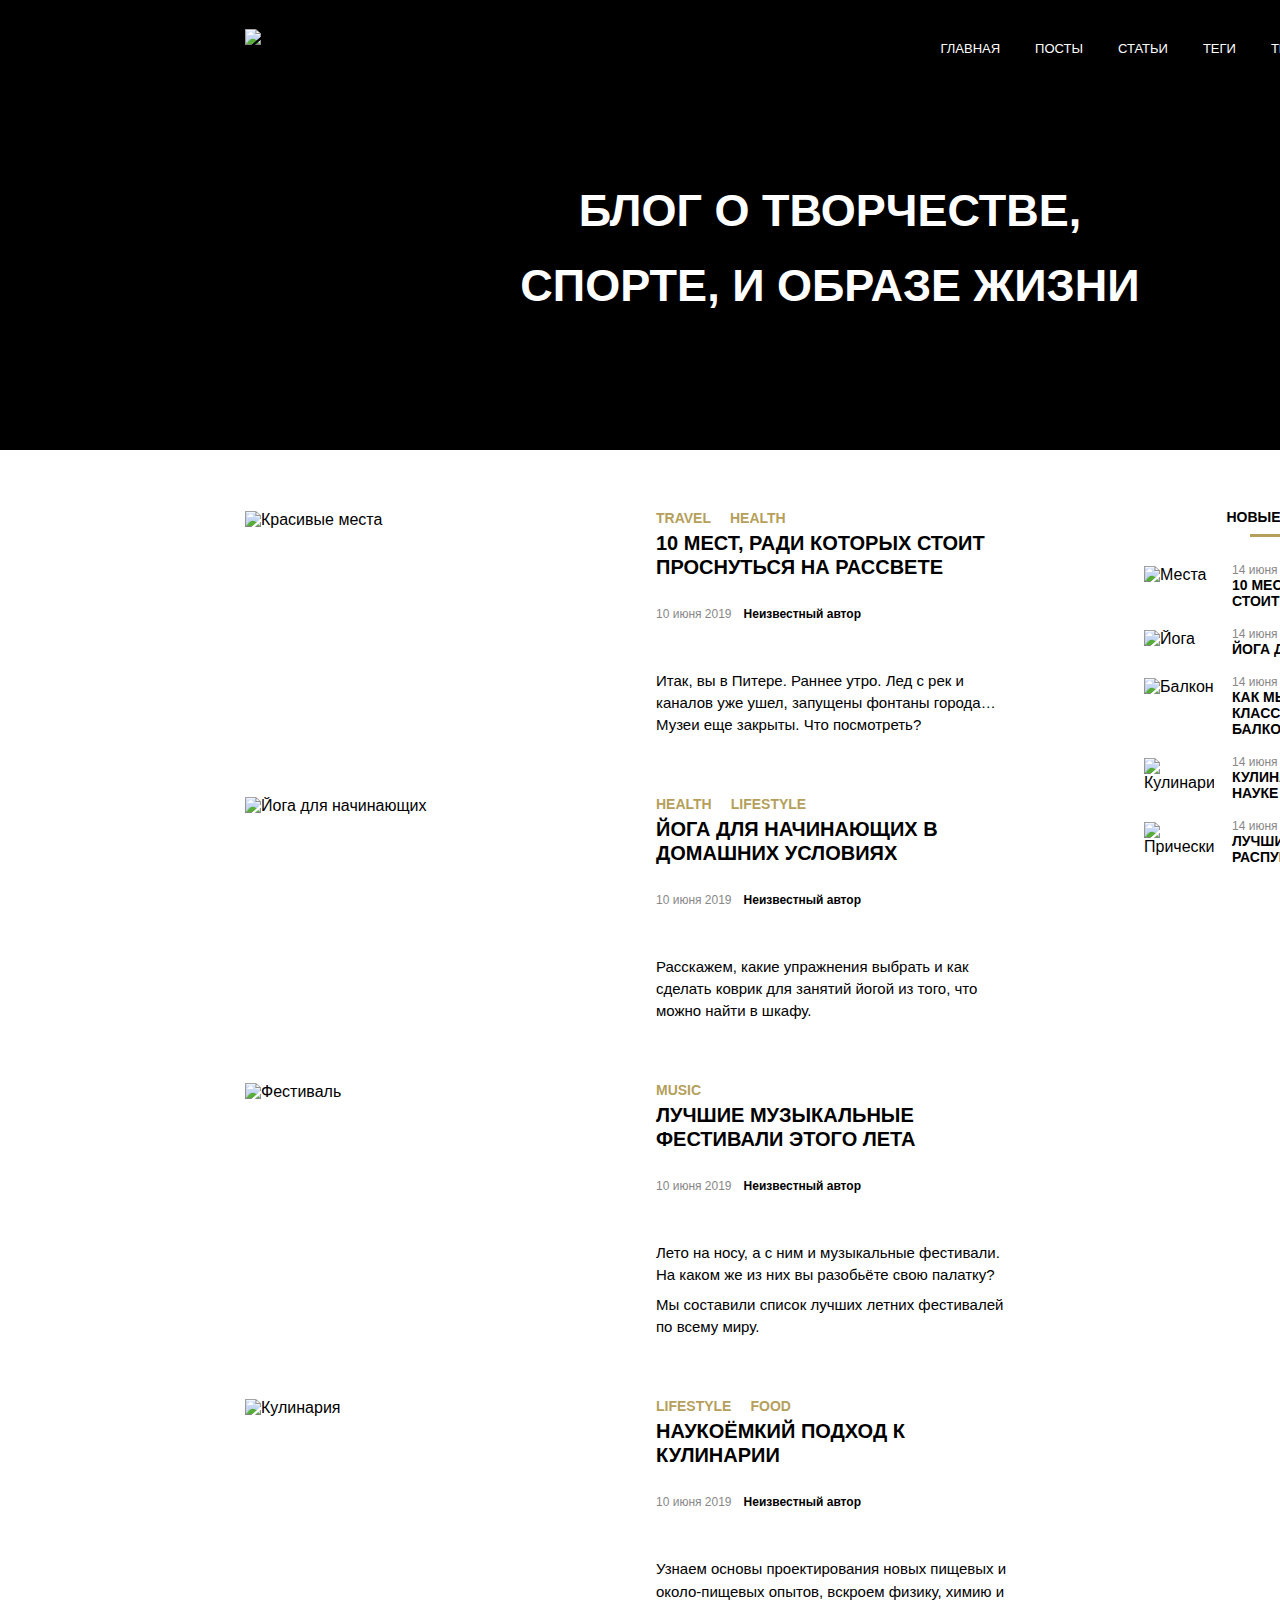
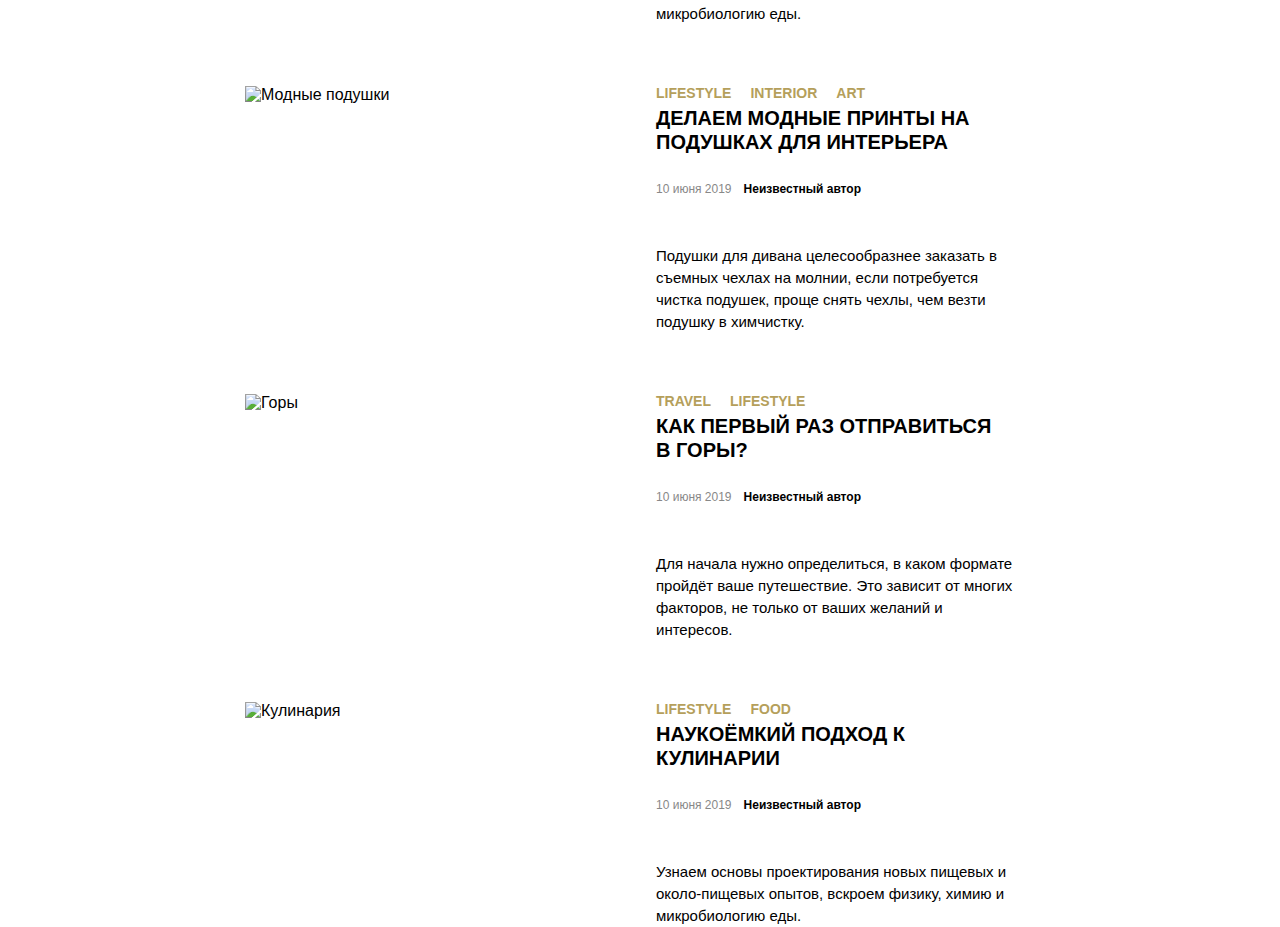
==== diploma.html @ 60d86f17 "sidebar done" ====
<!DOCTYPE html>
<html lang="ru">

<head>
  <meta charset="UTF-8">
  <meta name="viewport" content="width=device-width, initial-scale=1.0">
  <title>Diploma</title>
  <link rel="stylesheet" href="diploma.css">
</head>

<body>
  <header class="header">
    <div class="container">
      <!-- Заполнение заголовка -->
      <img src="https://netology-code.github.io/html-2-diploma/sources/images/noemi-logo.svg" class="header-logo"
        alt="Логотип">
      <nav class="menu">
        <ul class="menu-list">
          <li class="menu-list-item">
            <a class="menu-link" href="#home">Главная</a>
          </li>
          <li class="menu-list-item">
            <a class="menu-link" href="#0">Посты</a>
          </li>
          <li class="menu-list-item">
            <a class="menu-link" href="#0">Статьи</a>
          </li>
          <li class="menu-list-item">
            <a class="menu-link" href="#0">Теги</a>
          </li>
          <li class="menu-list-item">
            <a class="menu-link" href="#0">Темы</a>
          </li>
          <li class="menu-list-item">
            <a class="menu-link" href="#0">Контакты</a>
          </li>
        </ul>
      </nav>
    </div>
    <h1 class="header-title">
      Блог о творчестве, спорте, и образе жизни
    </h1>
  </header>
  <!-- конец верха начало средней части -->
  <div class="wrp">
    <!-- Заполнение основной раздела страницы -->
    <main class="page">

      <article class="section">
        <img src="https://netology-code.github.io/html-2-diploma/sources/images/last-post1.jpg" alt="Красивые места"
          class="section-image">
        <div class="section-content">
          <nav class="nav">
            <ul class="nav-list">
              <li class="nav-list-item">
                <a class="nav-link" href="#0">Travel</a>
              </li>
              <li class="nav-list-item">
                <a class="nav-link" href="#0">health</a>
              </li>
            </ul>
          </nav>
          <!-- с тегом header идел затемнение - используем div -->
          <div class="article-header">
            <a class="article-title" href="#0">10 мест, ради которых стоит проснуться на рассвете</a>
          </div>
          <div class="date-author">
            <div class="article-date">10 июня 2019</div>
            <div class="article-author">Неизвестный автор</div>
          </div>
          <div class="article-text">
            <p class="article-paragraph">
              Итак, вы в Питере. Раннее утро.
              Лед с рек и каналов уже ушел,
              запущены фонтаны города… Музеи еще закрыты.
              Что посмотреть?
            </p>
          </div>
        </div>
      </article>

      <article class="section">
        <img src="https://netology-code.github.io/html-2-diploma/sources/images/last-post2.jpg"
          alt="Йога для начинающих" class="section-image">
        <div class="section-content">
          <nav class="nav">
            <ul class="nav-list">
              <li class="nav-list-item">
                <a class="nav-link" href="#0">health</a>
              </li>
              <li class="nav-list-item">
                <a class="nav-link" href="#0">Lifestyle</a>
              </li>
            </ul>
          </nav>
          <div class="article-header">
            <a class="article-title" href="#0">ЙОга для начинающих в
              домашних условиях</a>
          </div>
          <div class="date-author">
            <div class="article-date">10 июня 2019</div>
            <div class="article-author">Неизвестный автор</div>
          </div>
          <div class="article-text">
            <p class="article-paragraph">
              Расскажем, какие упражнения выбрать
              и как сделать коврик для занятий
              йогой из того, что можно найти в шкафу.
            </p>
          </div>
        </div>
      </article>

      <article class="section">
        <img src="https://netology-code.github.io/html-2-diploma/sources/images/last-post3.jpg" alt="Фестиваль"
          class="section-image">
        <div class="section-content">
          <nav class="nav">
            <ul class="nav-list">
              <li class="nav-list-item">
                <a class="nav-link" href="#0">music</a>
              </li>
            </ul>
          </nav>
          <div class="article-header">
            <a class="article-title" href="#0">Лучшие музыкальные
              фестивали этого лета</a>
          </div>
          <div class="date-author">
            <div class="article-date">10 июня 2019</div>
            <div class="article-author">Неизвестный автор</div>
          </div>
          <div class="article-text">
            <p class="article-paragraph">
              Лето на носу, а с ним и музыкальные фестивали.
              На каком же из них вы разобьёте
              свою палатку?
            </p>
            <p class="article-paragraph">
              Мы составили список лучших
              летних фестивалей по всему миру.
            </p>
          </div>
        </div>
      </article>

      <article class="section">
        <img src="https://netology-code.github.io/html-2-diploma/sources/images/last-post4.jpg" alt="Кулинария"
          class="section-image">
        <div class="section-content">
          <nav class="nav">
            <ul class="nav-list">
              <li class="nav-list-item">
                <a class="nav-link" href="#0">lifestyle</a>
              </li>
              <li class="nav-list-item">
                <a class="nav-link" href="#0">food</a>
              </li>
            </ul>
          </nav>
          <div class="article-header">
            <a class="article-title" href="#0">Наукоёмкий подход к
              кулинарии</a>
          </div>
          <div class="date-author">
            <div class="article-date">10 июня 2019</div>
            <div class="article-author">Неизвестный автор</div>
          </div>
          <div class="article-text">
            <p class="article-paragraph">
              Узнаем основы проектирования новых пищевых и
              около-пищевых опытов, вскроем
              физику, химию и микробиологию еды.
            </p>
          </div>
        </div>
      </article>

      <article class="section">
        <img src="https://netology-code.github.io/html-2-diploma/sources/images/last-post5.jpg" alt="Модные подушки"
          class="section-image">
        <div class="section-content">
          <nav class="nav">
            <ul class="nav-list">
              <li class="nav-list-item">
                <a class="nav-link" href="#0">lifestyle</a>
              </li>
              <li class="nav-list-item">
                <a class="nav-link" href="#0">interior</a>
              </li>
              <li class="nav-list-item">
                <a class="nav-link" href="#0">art</a>
              </li>
            </ul>
          </nav>
          <div class="article-header">
            <a class="article-title" href="#0">делаем модные принты на
              подушках для интерьера</a>
          </div>
          <div class="date-author">
            <div class="article-date">10 июня 2019</div>
            <div class="article-author">Неизвестный автор</div>
          </div>
          <div class="article-text">
            <p class="article-paragraph">
              Подушки для дивана целесообразнее заказать в
              съемных чехлах на молнии, если потребуется чистка подушек, проще снять чехлы, чем везти
              подушку в химчистку.
            </p>
          </div>
        </div>
      </article>

      <article class="section">
        <img src="https://netology-code.github.io/html-2-diploma/sources/images/last-post6.jpg" alt="Горы"
          class="section-image">
        <div class="section-content">
          <nav class="nav">
            <ul class="nav-list">
              <li class="nav-list-item">
                <a class="nav-link" href="#0">Travel</a>
              </li>
              <li class="nav-list-item">
                <a class="nav-link" href="#0">lifestyle</a>
              </li>
            </ul>
          </nav>
          <div class="article-header">
            <a class="article-title" href="#0">
              Как первый раз отправиться
              в горы?
            </a>
          </div>
          <div class="date-author">
            <div class="article-date">10 июня 2019</div>
            <div class="article-author">Неизвестный автор</div>
          </div>
          <div class="article-text">
            <p class="article-paragraph">
              Для начала нужно определиться, в каком формате
              пройдёт ваше путешествие. Это зависит от многих
              факторов, не только от ваших желаний и интересов.
            </p>
          </div>
        </div>
      </article>

      <article class="section">
        <img src="https://netology-code.github.io/html-2-diploma/sources/images/last-post4.jpg" alt="Кулинария"
          class="section-image">
        <div class="section-content">
          <nav class="nav">
            <ul class="nav-list">
              <li class="nav-list-item">
                <a class="nav-link" href="#0">lifestyle</a>
              </li>
              <li class="nav-list-item">
                <a class="nav-link" href="#0">food</a>
              </li>
            </ul>
          </nav>
          <div class="article-header">
            <a class="article-title" href="#0">Наукоёмкий подход к
              кулинарии</a>
          </div>
          <div class="date-author">
            <div class="article-date">10 июня 2019</div>
            <div class="article-author">Неизвестный автор</div>
          </div>
          <div class="article-text">
            <p class="article-paragraph">
              Узнаем основы проектирования новых пищевых и
              около-пищевых опытов, вскроем
              физику, химию и микробиологию еды.
            </p>
          </div>
        </div>
      </article>


    </main>
    <!-- Конец основного блока, начало боковой панели  -->

    <aside class="aside">
      <!-- Новые посты -->
      <div class="new-post-headline">
        новые посты
      </div>
      <!-- Секция новых постов -->

      <section class="sidebar-news">
        <img src="https://netology-code.github.io/html-2-diploma/sources/images/2.jpg" alt="Места"
          class="sidebar-image">
        <div class="sidebar-content">
          <div class="sidebar-date">14 июня 2019</div>
          <a class="news-title" href="#0">10 мест, ради которых
            стоит проснуться</a>
        </div>
      </section>

      <section class="sidebar-news">
        <img src="https://netology-code.github.io/html-2-diploma/sources/images/151.jpg" alt="Йога"
          class="sidebar-image">
        <div class="sidebar-content">
          <div class="sidebar-date">14 июня 2019</div>
          <a class="news-title" href="#0">Йога для домашних
          </a>
        </div>
      </section>

      <section class="sidebar-news">
        <img src="https://netology-code.github.io/html-2-diploma/sources/images/45.jpg" alt="Балкон"
          class="sidebar-image">
        <div class="sidebar-content">
          <div class="sidebar-date">14 июня 2019</div>
          <a class="news-title" href="#0">как мы превратили
            классное место в балкон
          </a>
        </div>
      </section>

      <section class="sidebar-news">
        <img src="https://netology-code.github.io/html-2-diploma/sources/images/501.jpg" alt="Кулинария"
          class="sidebar-image">
        <div class="sidebar-content">
          <div class="sidebar-date">14 июня 2019</div>
          <a class="news-title" href="#0">Кулинарный подход
            к науке
          </a>
        </div>
      </section>

      <section class="sidebar-news">
        <img src="https://netology-code.github.io/html-2-diploma/sources/images/7.jpg" alt="Прически"
          class="sidebar-image">
        <div class="sidebar-content">
          <div class="sidebar-date">14 июня 2019</div>
          <a class="news-title" href="#0">лучшие прически для
            распущенных волос            
          </a>
        </div>
      </section>





    </aside>


  </div>
</body>

</html>
---- diploma.css ----
@font-face {
  font-family: OpenSans;
  src: url(https://netology-code.github.io/html-2-diploma/sources/fonts/OpenSans-Regular.woff);
  font-weight: 400;
  font-style: normal;
}

@font-face {
  font-family: OpenSans;
  src: url(https://netology-code.github.io/html-2-diploma/sources/fonts/OpenSans-Bold.woff);
  font-weight: 700;
  font-style: normal;
}

h1,
p,
ul,
body {
  margin: 0;
}

ul {
  list-style: none;
}

a {
  text-decoration: none;
  color: inherit;
}

body {
  width: 1660px;
}

.header {
  font-family: OpenSans, Arial, sans-serif;
  font-style: normal;
  background-image: url(https://netology-code.github.io/html-2-diploma/sources/images/banner-bg.jpg);
  min-height: 450px;
  min-width: 1660px;
  background-repeat: no-repeat;
  background-size: cover;
  background-color: #000000;
  position: relative;
  z-index: 0;

}

header:after {
  content: "";
  position: absolute;
  background-color: #000000;
  top: 0;
  bottom: 0;
  right: 0;
  left: 0;
  opacity: 0.60;
  z-index: -1;

}

.container {
  width: 1200px;
  min-height: 70px;
  box-sizing: border-box;
  margin: 0 auto;
  padding-left: 15px;
  padding-right: 15px;
  display: flex;
  justify-content: space-between;
}

.header-logo {
  width: 180px;
  display: block;
  margin-top: 29px;
}

.menu {
  padding-top: 41px;
  text-transform: uppercase;
  font-weight: 400;
  font-size: 13px;
  color: #ffffff;
}

.menu-list {
  display: flex;
}

.menu-list-item:nth-child(n+2) {
  margin-left: 35px;
}

.menu-list-item:hover {
  text-decoration: underline;
}

.header-title {
  width: 690px;
  text-align: center;
  text-transform: uppercase;
  font-weight: 700;
  font-size: 45px;
  line-height: 1.6667;
  color: #ffffff;
  display: block;
  padding-top: 103px;
  margin: 0 auto;
}

.wrp {
  width: 1200px;
  box-sizing: border-box;
  margin: 0 auto;
  padding-left: 15px;
  padding-right: 15px;
  display: flex;
  font-family: OpenSans, Arial, sans-serif;
  font-style: normal;
}

.page {
  width: 777px;
}

.section {
  padding-top: 60px;
  display: flex;
  justify-content: space-between;
  box-sizing: border-box;
}

.section-image {
  width: 381px;
  padding-top: 1px;

}

.section-content {
  margin-left: 30px;
  width: 366px;

}

.nav {
  font-weight: 700;
  font-size: 14px;
  text-transform: uppercase;
  color: #b59f5b;
}

.nav-list {
  display: flex;
  align-items: flex-start;
  flex-wrap: wrap;
  padding-left: 0px;
}

.nav-list-item:nth-child(n+2) {
  margin-left: 19px;
}

.nav-list-item:hover {
  text-decoration: underline
}

.article-header {
  min-height: 76px;
  margin-top: 5px;
  padding-right: 20px;
}

.article-title {
  font-weight: 700;
  font-size: 20px;
  text-transform: uppercase;
  line-height: 1.2;
}

.article-title:hover {
  color: #b59f5b;
}

.date-author {
  display: flex;
  align-items: flex-start;
  min-height: 55px;
}

.article-date {
  font-weight: 400;
  font-size: 12px;
  color: #888888;
}

.article-author {
  font-weight: 700;
  font-size: 12px;
  margin-left: 12px;
}

.article-text {
  font-weight: 400;
  font-size: 15px;
  line-height: 1.47;
}

.article-paragraph {
  margin-top: 8px;
}

.aside {
  margin-left: 122px;
  width: 270px;
}

.new-post-headline {
  padding-top: 59px;
  font-weight: 700;
  font-size: 14px;
  text-transform: uppercase;
  /* из-за того что надпись не по центру */
  width: 276px;
  /* из-за того что надпись не по центру */
  text-align: center;
}

.new-post-headline:after {
  content: "";
  display: block;
  width: 66px;
  height: 3px;
  background: #b59f5b;
  margin-top: 9px;
  margin-left: 106px;
  margin-bottom: 8px;
}

.sidebar-news {
  width: 270px;
  padding-top: 18px;
  display: flex;
  justify-content: space-between;
  align-items: flex-start;
}

.sidebar-image {
  width: 70px;
  padding-top: 3px;
}

.sidebar-content{
  width: 182px; 
  display: flex;
  flex-direction: column;
  justify-content:space-between;
}

.sidebar-date {
  font-weight: 400;
  font-size: 12px;
  color: #888888;

}

.news-title {
  font-weight: 700;
  font-size: 14px;
  text-transform: uppercase;
  
}

.news-title:hover {
  color: #b59f5b;
}
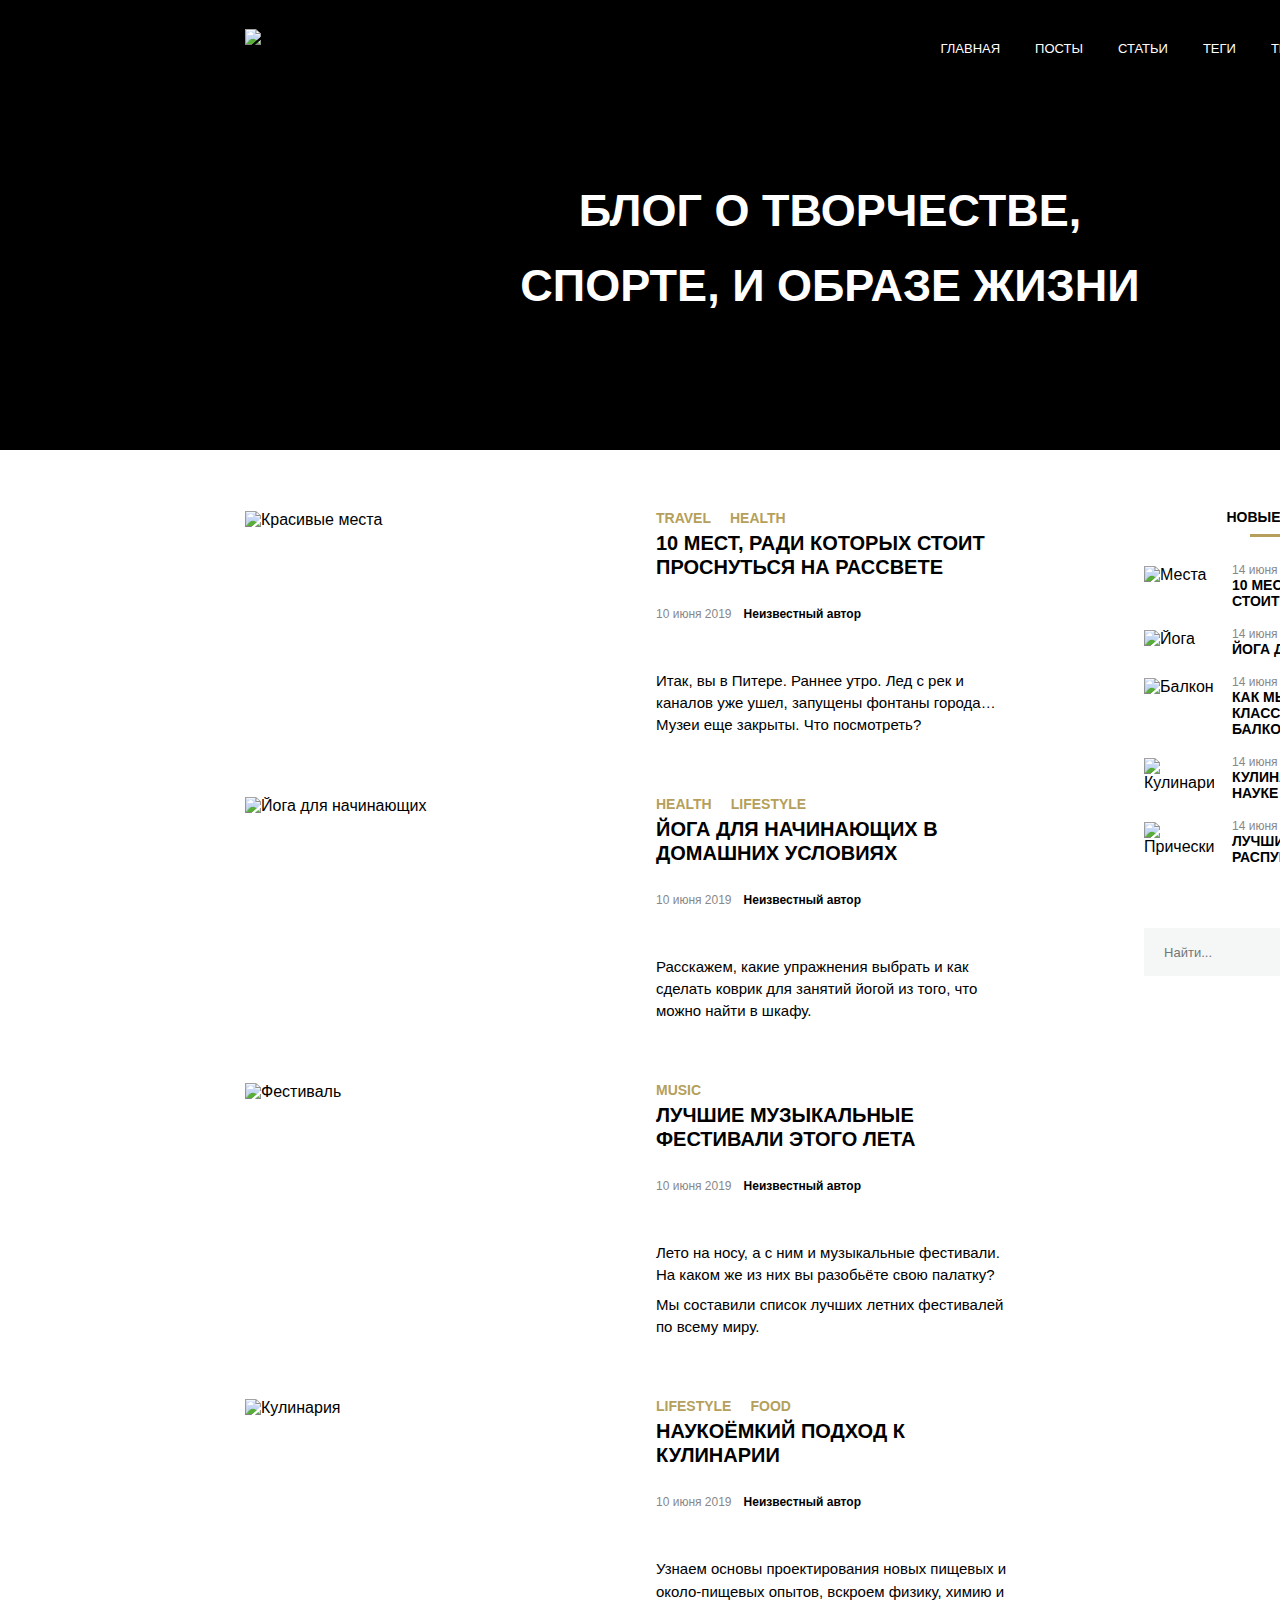
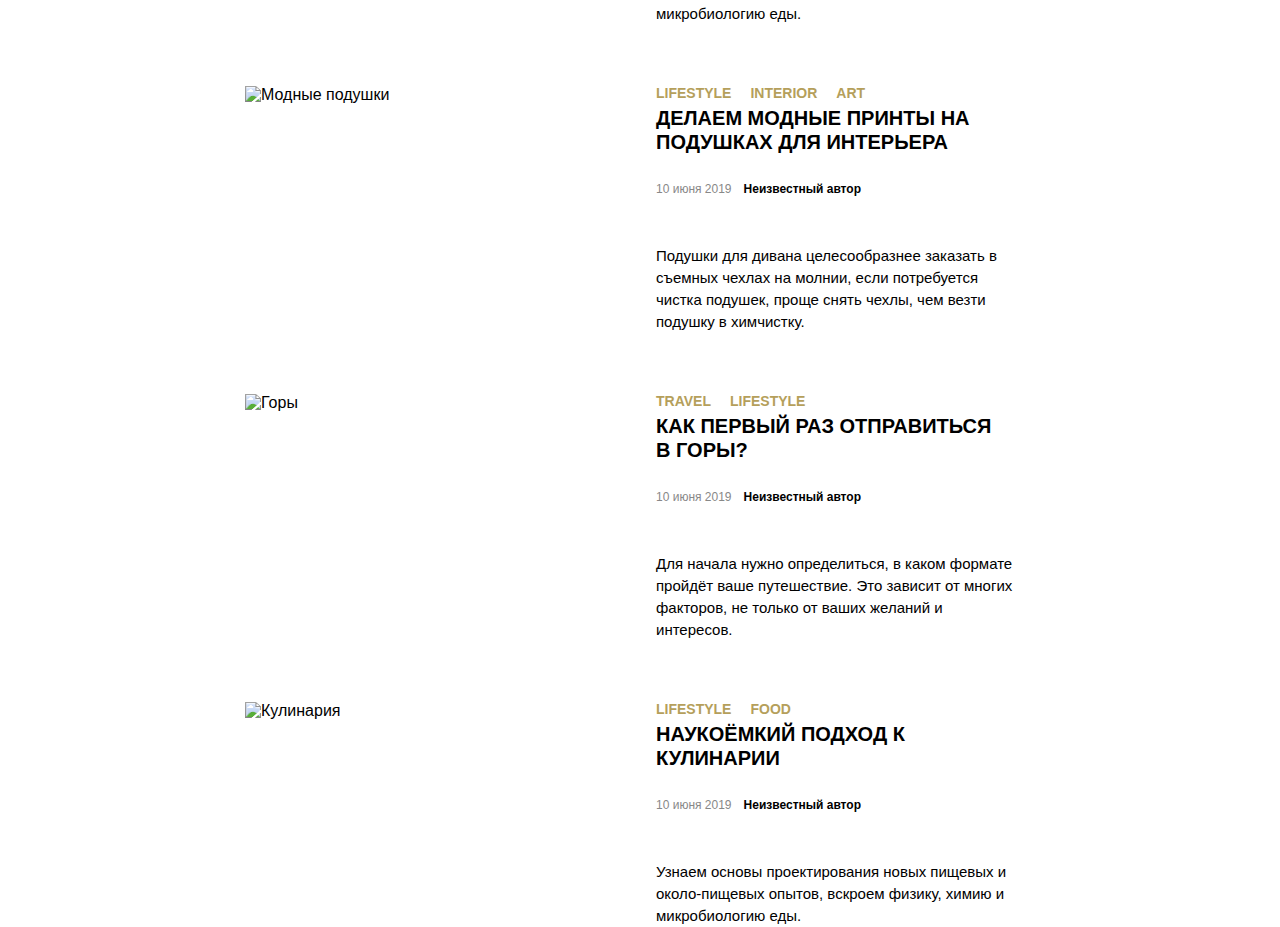
==== commit 378bed9e: "seach" ====
--- a/diploma.html
+++ b/diploma.html
@@ -336,13 +336,19 @@
         <div class="sidebar-content">
           <div class="sidebar-date">14 июня 2019</div>
           <a class="news-title" href="#0">лучшие прически для
-            распущенных волос            
+            распущенных волос
           </a>
         </div>
       </section>
-
-
-
+      <!-- форма поиска -->
+
+      <form action="https://ya.ru/" class="search">
+        <input type="search" required class="sidebar-search" placeholder="     Найти..." name="search3__input">
+        <button type="submit" class="search-button"></button>
+        <div class="visually-hidden">Поиск данных на сайте</div>
+      </form>
+      <!-- форма подписки -->
+      
 
 
     </aside>
--- a/diploma.css
+++ b/diploma.css
@@ -250,27 +250,76 @@
   padding-top: 3px;
 }
 
-.sidebar-content{
-  width: 182px; 
+.sidebar-content {
+  width: 182px;
   display: flex;
   flex-direction: column;
-  justify-content:space-between;
+  justify-content: space-between;
 }
 
 .sidebar-date {
   font-weight: 400;
   font-size: 12px;
   color: #888888;
-
 }
 
 .news-title {
   font-weight: 700;
   font-size: 14px;
   text-transform: uppercase;
-  
 }
 
 .news-title:hover {
   color: #b59f5b;
-}+}
+
+.search {
+  margin-top: 63px;
+  height: 48px;
+  width: 270px;
+  display: flex;
+
+}
+
+.sidebar-search {
+ box-sizing: border-box;
+  width: 100%;
+  height: 48px;
+  font-weight: 400;
+  font-size: 13px;
+  border: none;
+  background-color: #f4f7f6;
+  outline: 0;
+}
+
+.sidebar-search:focus {
+  border: 1px solid #b59f5b;
+}
+
+.search-button {
+  box-sizing: border-box;
+  width: 56px;
+  height: 48px;
+  border: none;
+  background-color: #b59f5b;
+  background-image: url(https://netology-code.github.io/html-2-diploma/sources/images/search.svg);
+  cursor: pointer;
+  background-position: center center;
+  background-repeat: no-repeat;
+  background-size: 18px 18px;
+}
+
+.search-button:hover {
+  background-color:black;
+}
+
+.visually-hidden {
+  position: absolute;
+  width: 1px;
+  height: 1px;
+  margin: -1px;
+  padding: 0;
+  border: 0;
+  clip: rect(0 0 0 0);
+  overflow: hidden;
+} 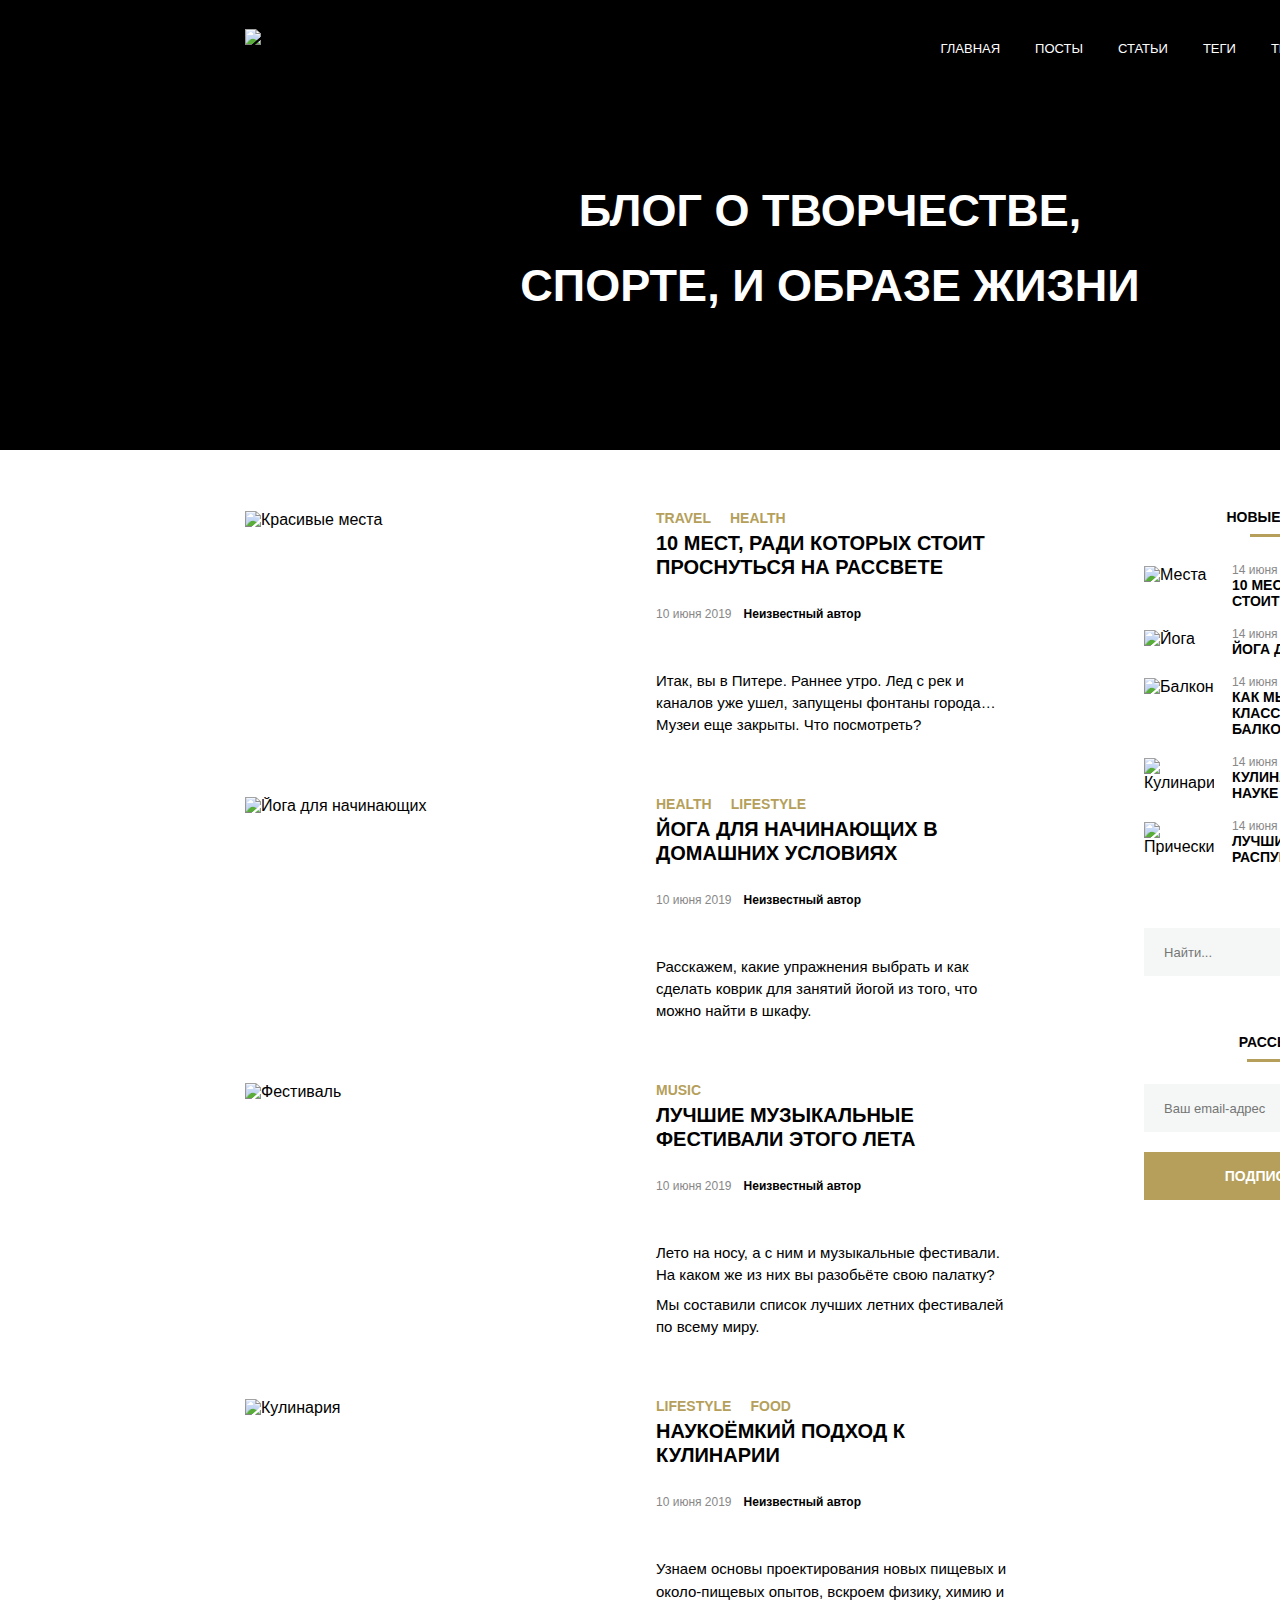
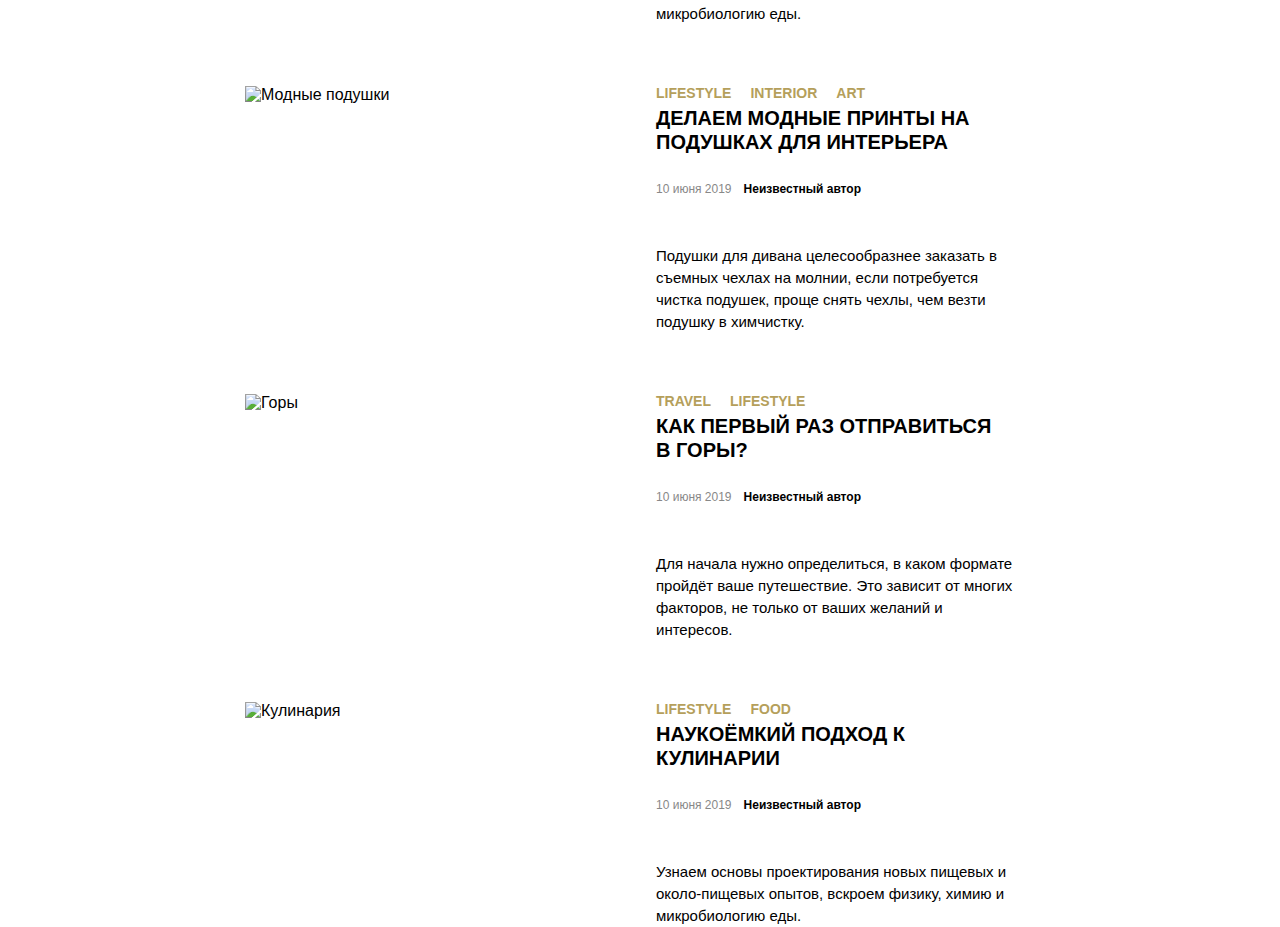
==== commit f789453b: "subscribe" ====
--- a/diploma.html
+++ b/diploma.html
@@ -342,13 +342,20 @@
       </section>
       <!-- форма поиска -->
 
-      <form action="https://ya.ru/" class="search">
-        <input type="search" required class="sidebar-search" placeholder="     Найти..." name="search3__input">
+      <form action="https://ya.ru/search/" class="search">
+        <input type="search" required class="sidebar-search" placeholder="     Найти..." name="text">
         <button type="submit" class="search-button"></button>
         <div class="visually-hidden">Поиск данных на сайте</div>
       </form>
+
       <!-- форма подписки -->
-      
+      <h3 class="mailing-headline"> рассылка </h3>
+
+      <form action="https://mail.ru/" class="mail-subscribe-form">
+        <input type="email" required class="subscribe-email" placeholder="     Ваш email-адрес" name="mail">
+        <button type="submit" class="subscribe-button">подписаться</button>
+        <div class="visually-hidden">подписка на новости</div>
+      </form>
 
 
     </aside>
--- a/diploma.css
+++ b/diploma.css
@@ -282,7 +282,7 @@
 }
 
 .sidebar-search {
- box-sizing: border-box;
+  box-sizing: border-box;
   width: 100%;
   height: 48px;
   font-weight: 400;
@@ -310,7 +310,7 @@
 }
 
 .search-button:hover {
-  background-color:black;
+  background-color: black;
 }
 
 .visually-hidden {
@@ -322,4 +322,63 @@
   border: 0;
   clip: rect(0 0 0 0);
   overflow: hidden;
-} +}
+
+.mailing-headline {
+  padding-top: 44px;
+  font-weight: 700;
+  font-size: 14px;
+  text-transform: uppercase;
+  text-align: center;
+}
+
+.mailing-headline:after {
+  content: "";
+  display: block;
+  width: 65px;
+  height: 3px;
+  background: #b59f5b;
+  margin-top: 9px;
+  margin-left: 103px;
+  margin-bottom: 8px;
+}
+
+.mail-subscribe-form {
+  margin-top: 22px;
+  height: 100px;
+  width: 270px;
+}
+
+.subscribe-email {
+  box-sizing: border-box;
+  width: 100%;
+  height: 48px;
+  font-weight: 400;
+  font-size: 13px;
+  border: none;
+  background-color: #f4f7f6;
+  outline: 0;
+}
+
+.subscribe-email:focus {
+  border: 1px solid #b59f5b;
+}
+
+.subscribe-button {
+  box-sizing: border-box;
+  margin-top: 20px;
+  width: 100%;
+  height: 48px;
+  font-weight: 700;
+  font-size: 14px;
+  color: #ffffff;
+  border: none;
+  background-color: #b59f5b;
+  outline: 0;
+  text-transform: uppercase;
+  text-align: center;
+}
+
+.subscribe-button:hover {
+  background-color: black;
+}
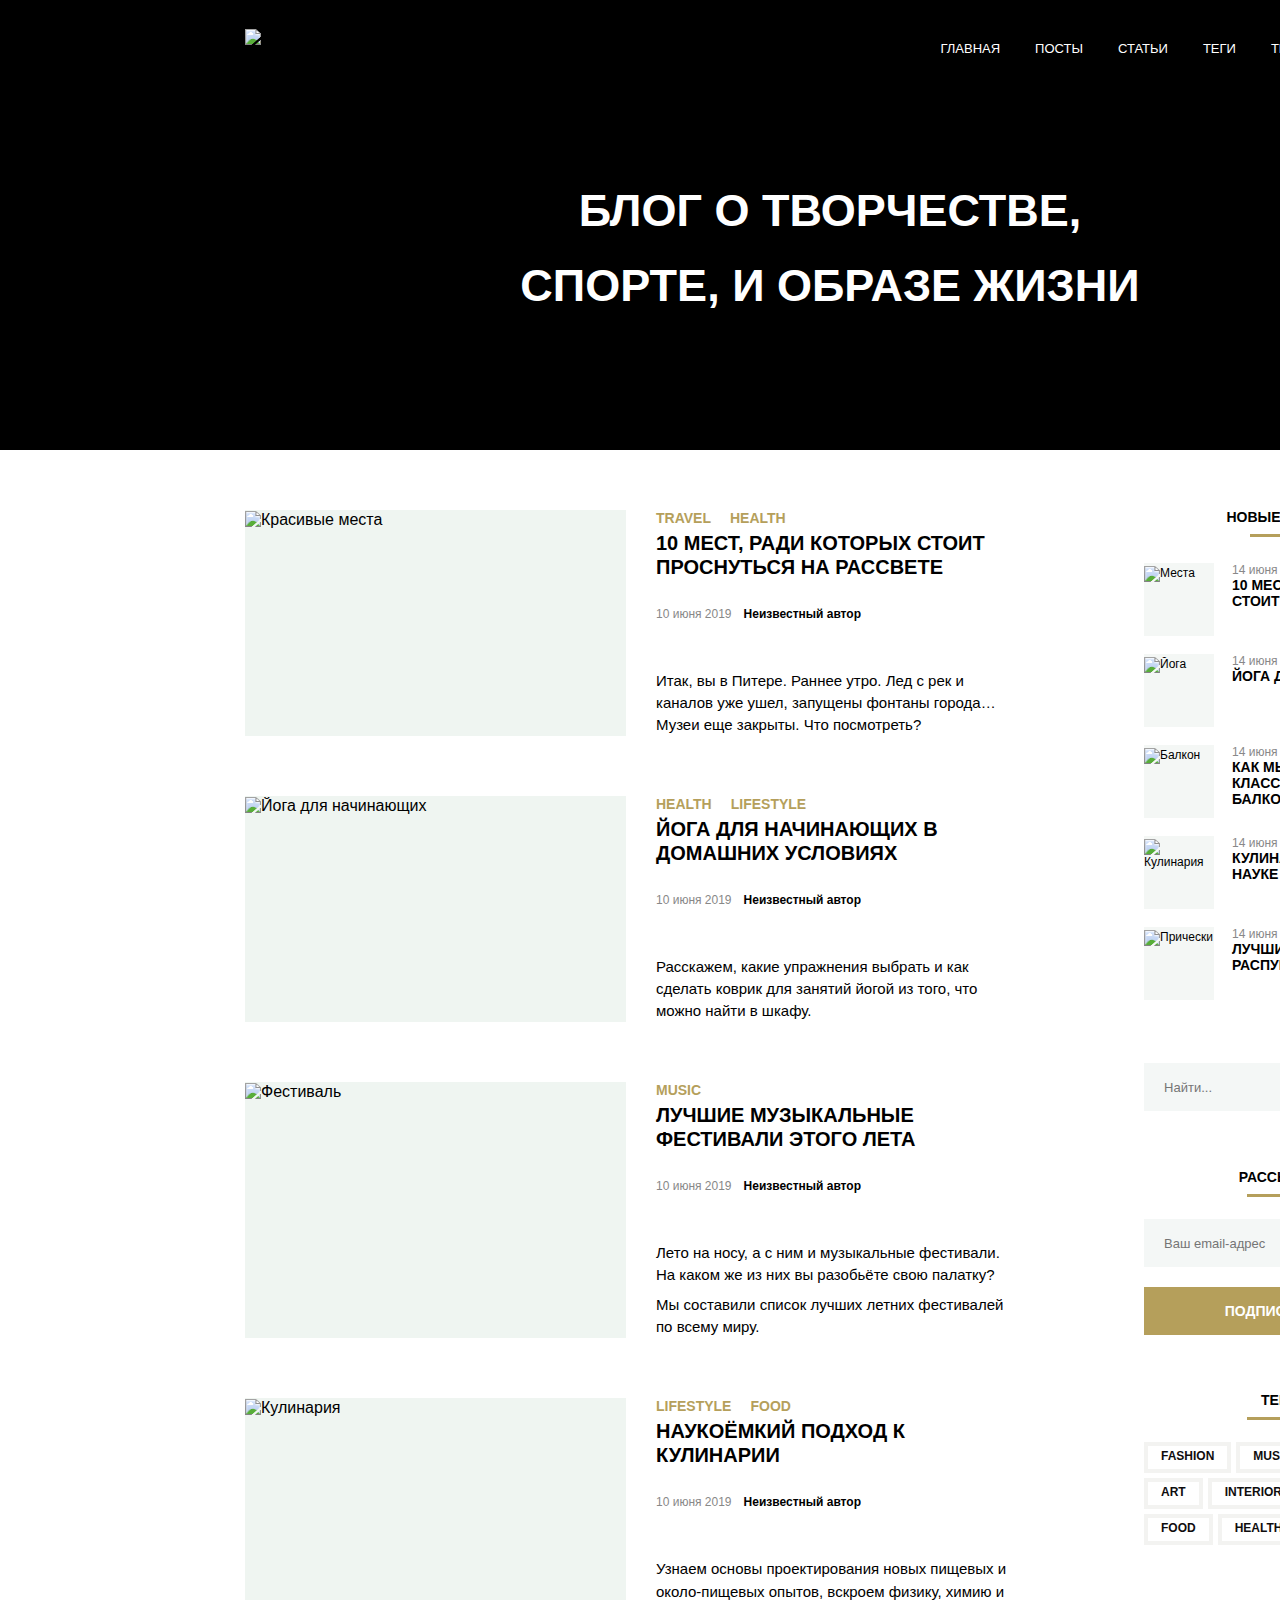
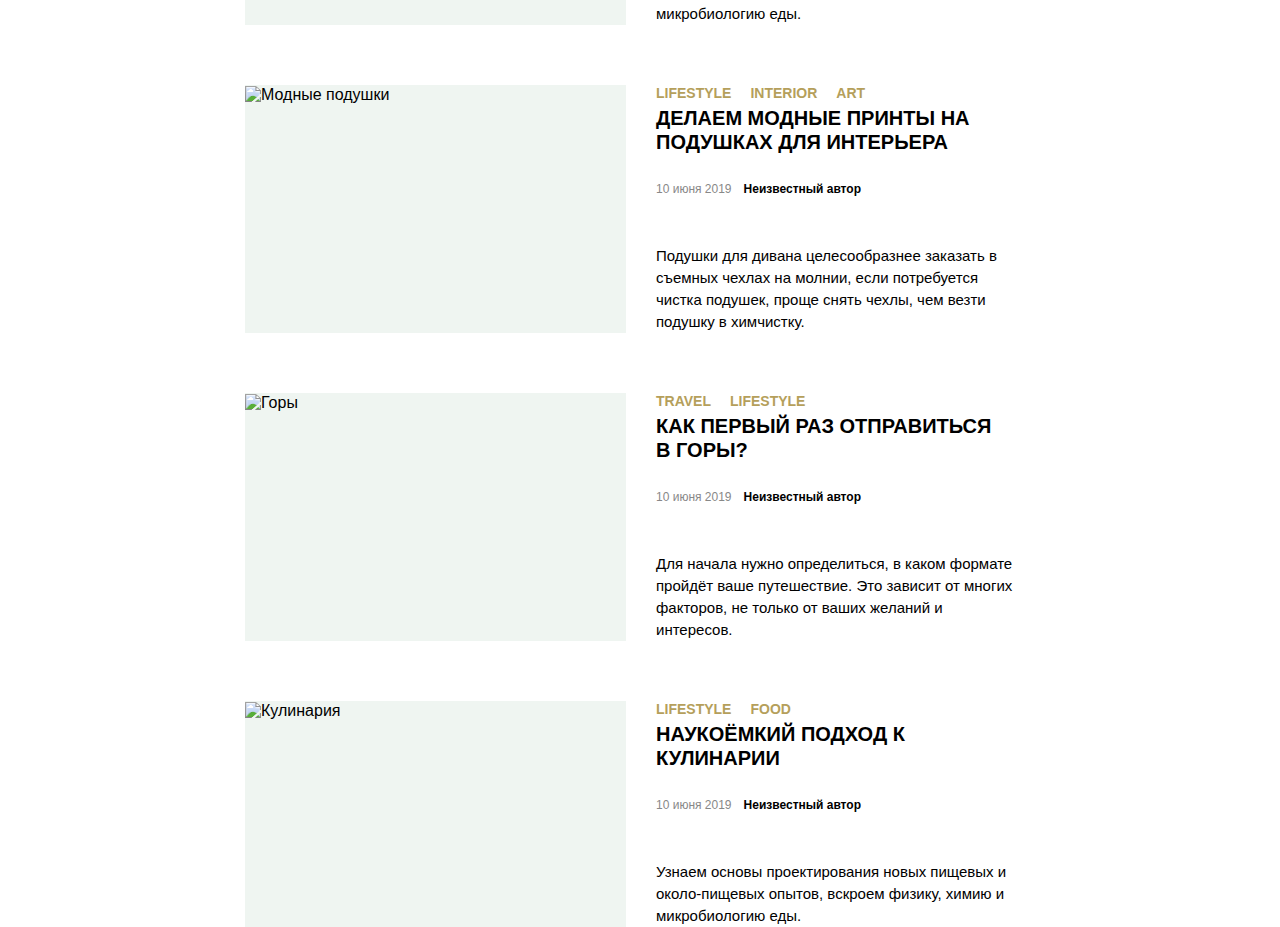
==== commit 5b8a1518: "tag done" ====
--- a/diploma.html
+++ b/diploma.html
@@ -340,6 +340,7 @@
           </a>
         </div>
       </section>
+      
       <!-- форма поиска -->
 
       <form action="https://ya.ru/search/" class="search">
@@ -356,6 +357,21 @@
         <button type="submit" class="subscribe-button">подписаться</button>
         <div class="visually-hidden">подписка на новости</div>
       </form>
+      <!-- теги -->
+      <h3 class="tag-headline">теги</h3>
+
+      <section class="tag-section">
+        <a class="tag-title" href="#0">fashion</a>
+        <a class="tag-title" href="#0">music</a>
+        <a class="tag-title" href="#0">Lifestyle</a>
+        <a class="tag-title" href="#0">art</a>
+        <a class="tag-title" href="#0">interior</a>
+        <a class="tag-title" href="#0">travel</a>
+        <a class="tag-title" href="#0">food</a>
+        <a class="tag-title" href="#0">health</a>
+
+
+      </section>
 
 
     </aside>
--- a/diploma.css
+++ b/diploma.css
@@ -134,6 +134,7 @@
 .section-image {
   width: 381px;
   padding-top: 1px;
+  background-color: #eff5f1;
 
 }
 
@@ -247,7 +248,11 @@
 
 .sidebar-image {
   width: 70px;
+  height: 70px;
   padding-top: 3px;
+  background-color: #f4f7f5;
+  font-weight: 400;
+  font-size: 12px;
 }
 
 .sidebar-content {
@@ -382,3 +387,47 @@
 .subscribe-button:hover {
   background-color: black;
 }
+
+.tag-headline {
+  padding-top: 59px;
+  font-weight: 700;
+  font-size: 14px;
+  text-transform: uppercase;
+  text-align: center;
+}
+
+.tag-headline:after {
+  content: "";
+  display: block;
+  width: 65px;
+  height: 3px;
+  background: #b59f5b;
+  margin-top: 9px;
+  margin-left: 103px;
+  margin-bottom: 8px;
+}
+
+.tag-section {
+  margin-top: 17px;
+  width: 270px;
+  display: flex;
+  align-items: flex-start;
+  flex-wrap: wrap;
+}
+
+.tag-title {
+  box-sizing: border-box;
+  margin-top: 5px;
+  height: 31px;
+  border: 4px solid #f3f3f1;
+  font-weight: 700;
+  font-size: 12px;
+  text-transform: uppercase;
+  color: #0f0d0e;
+  padding: 3px 13px 0 13px;
+}
+
+.tag-title:nth-child(3n),
+.tag-title:nth-child(3n-1) {
+  margin-left: 5px;
+}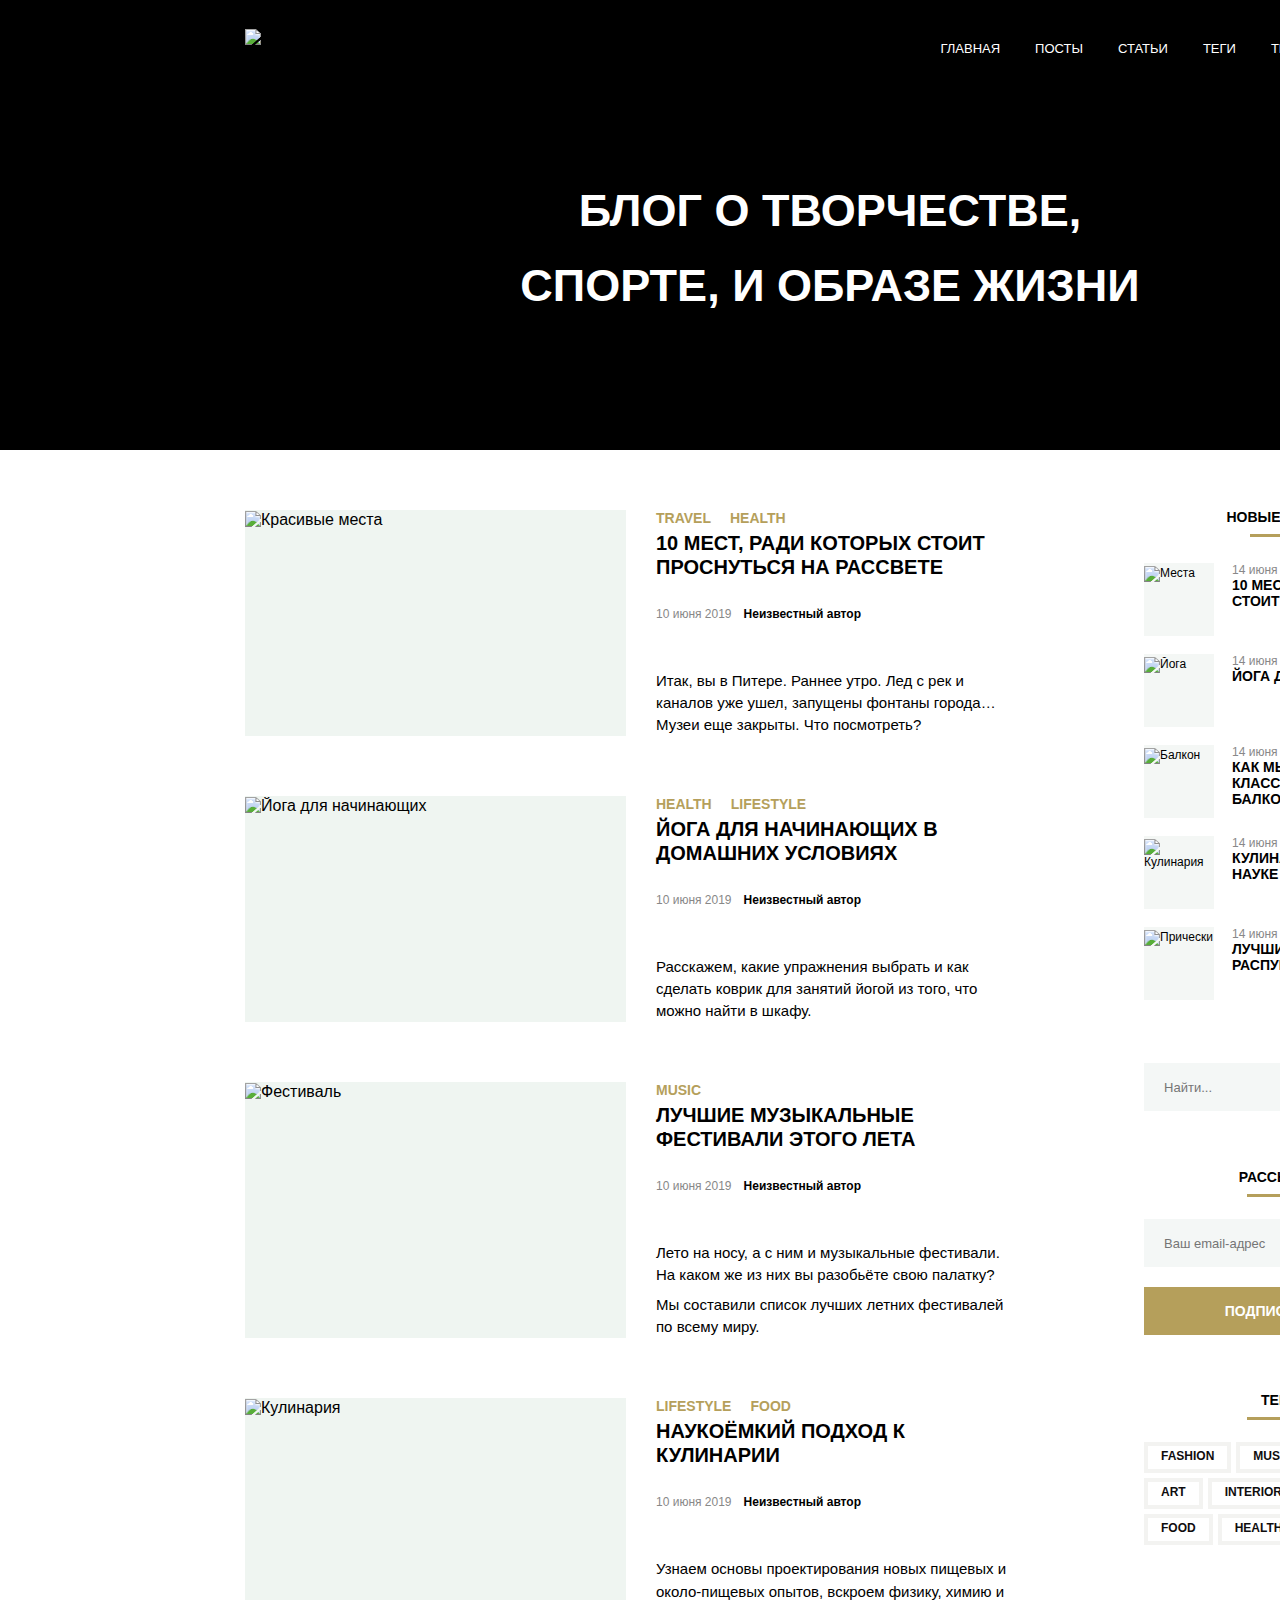
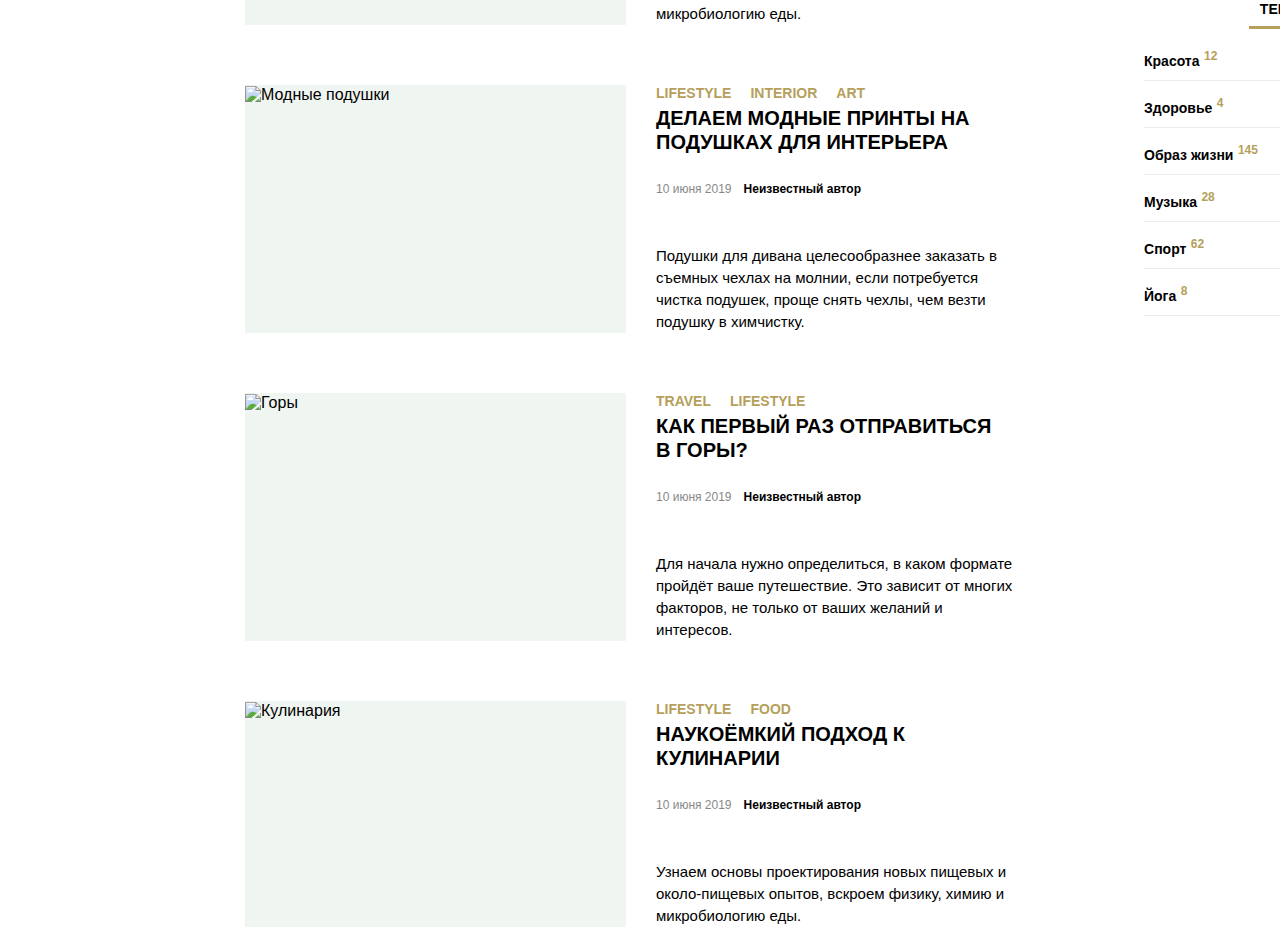
==== commit c9acd195: "aside done" ====
--- a/diploma.html
+++ b/diploma.html
@@ -340,7 +340,7 @@
           </a>
         </div>
       </section>
-      
+
       <!-- форма поиска -->
 
       <form action="https://ya.ru/search/" class="search">
@@ -357,9 +357,9 @@
         <button type="submit" class="subscribe-button">подписаться</button>
         <div class="visually-hidden">подписка на новости</div>
       </form>
+
       <!-- теги -->
       <h3 class="tag-headline">теги</h3>
-
       <section class="tag-section">
         <a class="tag-title" href="#0">fashion</a>
         <a class="tag-title" href="#0">music</a>
@@ -369,15 +369,39 @@
         <a class="tag-title" href="#0">travel</a>
         <a class="tag-title" href="#0">food</a>
         <a class="tag-title" href="#0">health</a>
-
-
-      </section>
-
-
+      </section>
+
+      <!-- темы -->
+      <h3 class="themes-headline">темы</h3>
+      <ul class="themes-list">
+        <li class="themes-list-item">
+          <a class="themes-name" href="#0">красота</a>
+          <sup class="themes-count">12</sup>
+        </li>
+        <li class="themes-list-item">
+          <a class="themes-name" href="#0">здоровье</a>
+          <sup class="themes-count">4</sup>
+        </li>
+        <li class="themes-list-item">
+          <a class="themes-name" href="#0">образ жизни</a>
+          <sup class="themes-count">145</sup>
+        </li>
+        <li class="themes-list-item">
+          <a class="themes-name" href="#0">Музыка</a>
+          <sup class="themes-count">28</sup>
+        </li>
+        <li class="themes-list-item">
+          <a class="themes-name" href="#0">спорт</a>
+          <sup class="themes-count">62</sup>
+        </li>
+        <li class="themes-list-item">
+          <a class="themes-name" href="#0">Йога</a>
+          <sup class="themes-count">8</sup>
+        </li>
+      </ul>
     </aside>
-
-
   </div>
+  
 </body>
 
 </html>--- a/diploma.css
+++ b/diploma.css
@@ -430,4 +430,65 @@
 .tag-title:nth-child(3n),
 .tag-title:nth-child(3n-1) {
   margin-left: 5px;
+}
+
+.themes-headline {
+  padding-top: 42px;
+  padding-left: 5px;
+  font-weight: 700;
+  font-size: 14px;
+  text-transform: uppercase;
+  text-align: center;
+}
+
+.themes-headline:after {
+  content: "";
+  display: block;
+  width: 65px;
+  height: 3px;
+  background: #b59f5b;
+  margin-top: 9px;
+  margin-left: 100px;
+  margin-bottom: 10px;
+}
+
+.themes-list {
+  padding: 0;
+}
+
+.themes-list-item {
+  height: 27px;
+  box-sizing: border-box;
+  margin-top: 20px;
+}
+
+.themes-name {
+  display: inline-block;
+  box-sizing: border-box;
+  font-weight: 700;
+  font-size: 14px;
+}
+
+.themes-name:first-letter {
+  text-transform: uppercase;
+}
+
+.themes-name:hover {
+  color: #b59f5b;
+}
+
+
+.themes-count {
+  font-weight: 700;
+  font-size: 12px;
+  color: #b59f5b;
+}
+
+.themes-count:after {
+  content: "";
+  display: block;
+  width: 270px;
+  height: 1px;
+  background: #ededed;
+  margin-top: 10px;
 }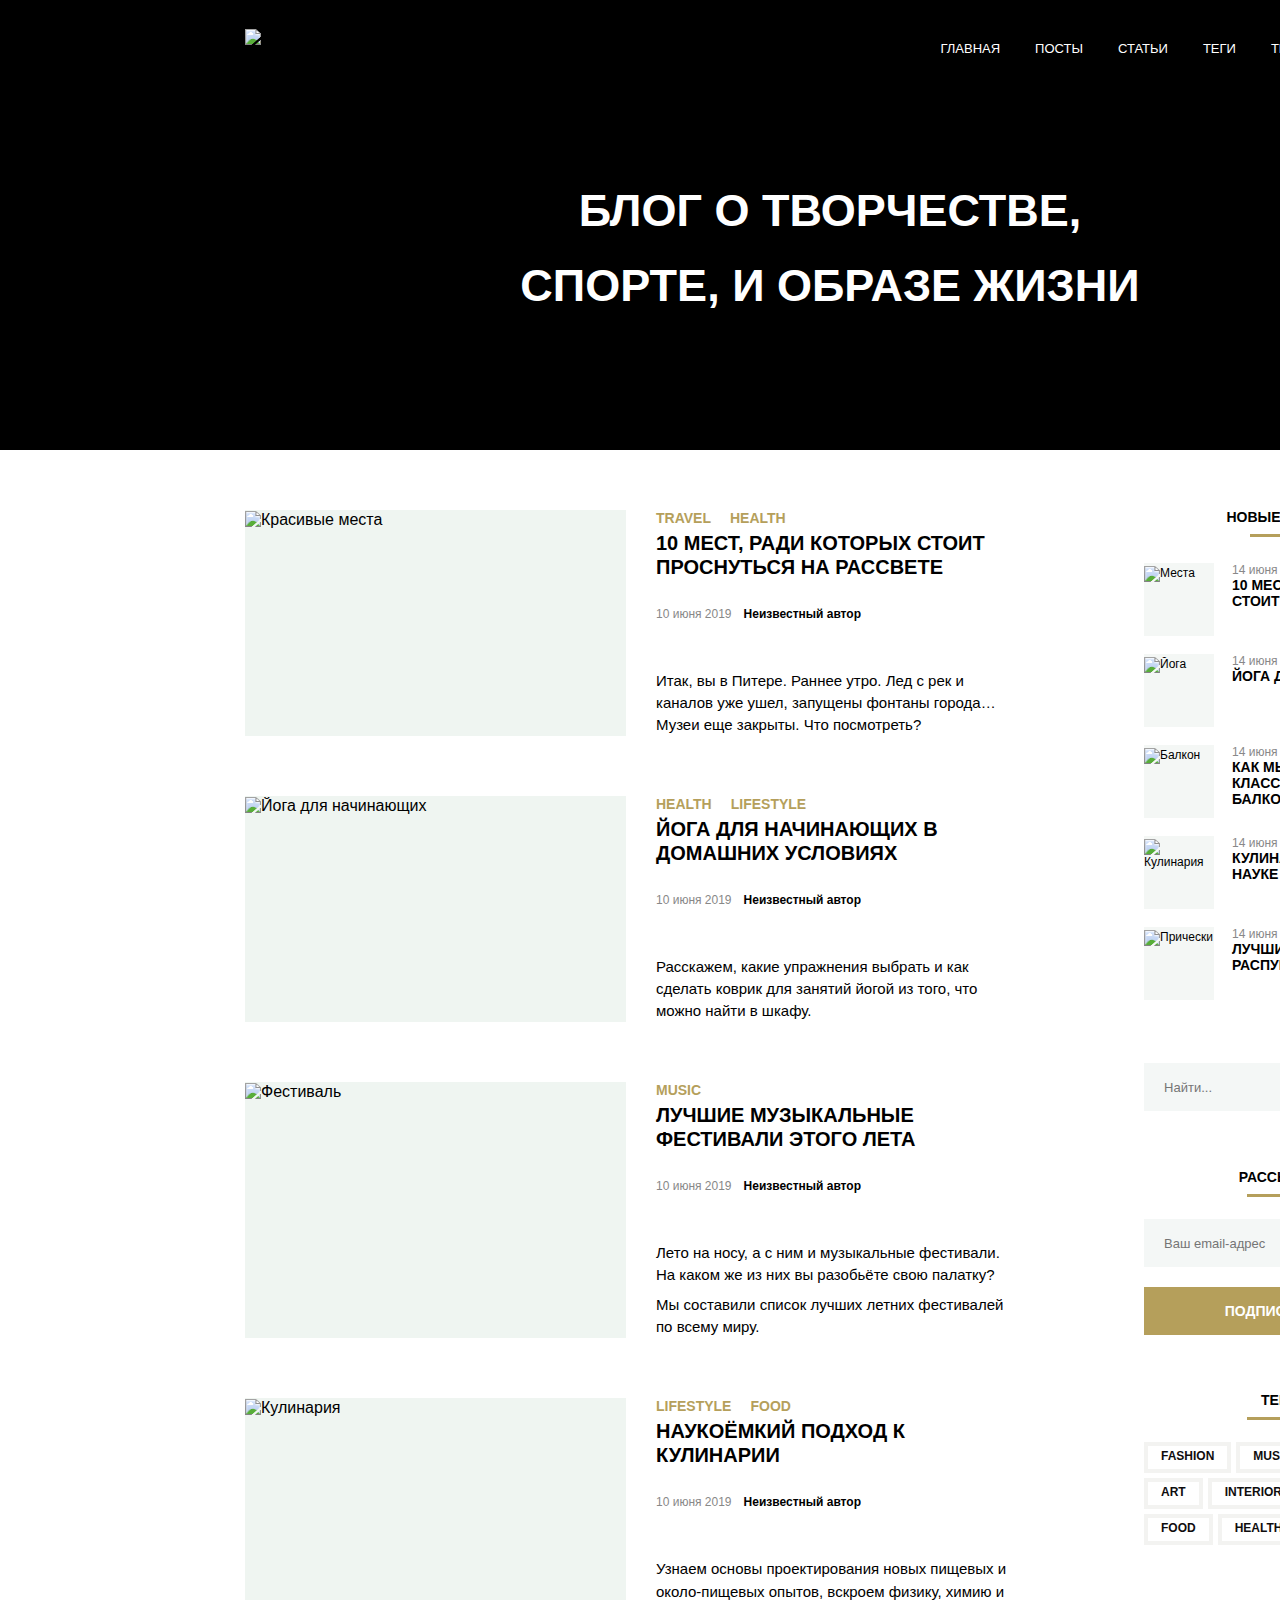
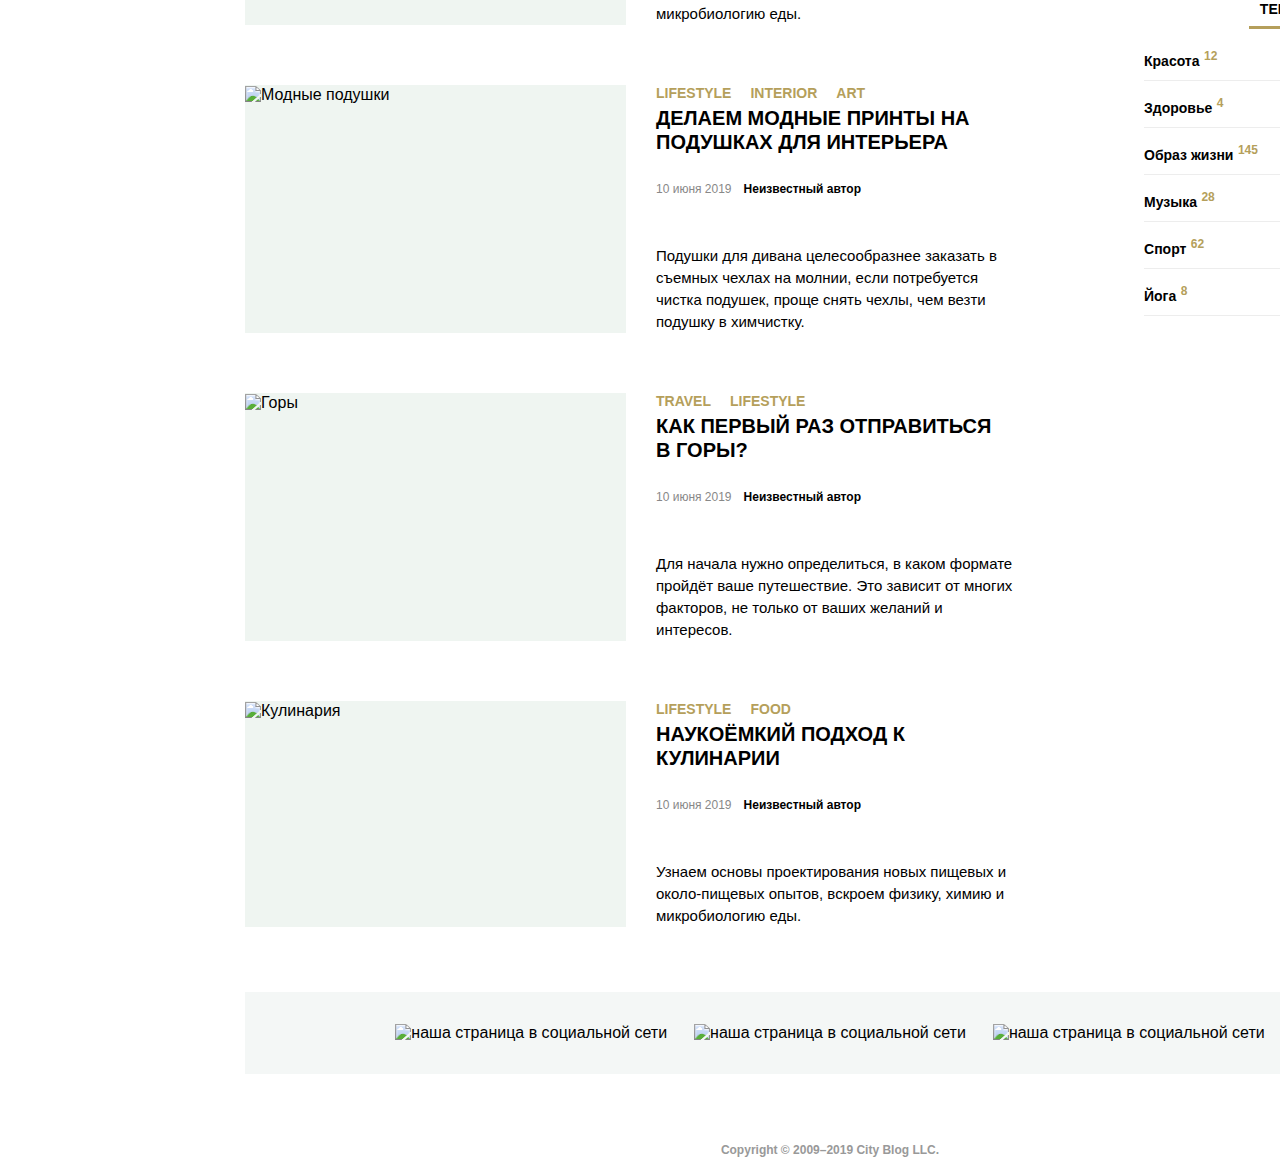
==== commit b0a03a14: "finish" ====
--- a/diploma.html
+++ b/diploma.html
@@ -401,7 +401,32 @@
       </ul>
     </aside>
   </div>
-  
+
+  <footer class="page-footer">
+    <div class="links-box">
+      <a href="#0" class="social-network-link">
+        <img src="https://netology-code.github.io/html-2-diploma/sources/images/social/001-dribbble.svg"
+          alt="наша страница в социальной сети" class="link-icon">
+        <div class="visually-hidden">ссылка на нашу страницу в социальной сети</div>
+      </a>
+      <a href="#0" class="social-network-link">
+        <img src="https://netology-code.github.io/html-2-diploma/sources/images/social/002-pinterest.svg"
+          alt="наша страница в социальной сети" class="link-icon">
+        <div class="visually-hidden">ссылка на нашу страницу в социальной сети</div>
+      </a>
+      <a href="#0" class="social-network-link">
+        <img src="https://netology-code.github.io/html-2-diploma/sources/images/social/003-tumblr.svg"
+          alt="наша страница в социальной сети" class="link-icon">
+        <div class="visually-hidden">ссылка на нашу страницу в социальной сети</div>
+      </a>
+    </div>
+    <div class="copyright-block">
+      <a href="#0" class="copyright-link">
+        Copyright © 2009–2019 City Blog LLC.
+      </a>
+    </div>
+  </footer>
+
 </body>
 
 </html>--- a/diploma.css
+++ b/diploma.css
@@ -29,12 +29,12 @@
 }
 
 body {
-  width: 1660px;
-}
-
-.header {
+  min-width: 1660px;
   font-family: OpenSans, Arial, sans-serif;
   font-style: normal;
+}
+
+.header {
   background-image: url(https://netology-code.github.io/html-2-diploma/sources/images/banner-bg.jpg);
   min-height: 450px;
   min-width: 1660px;
@@ -491,4 +491,44 @@
   height: 1px;
   background: #ededed;
   margin-top: 10px;
+}
+
+.page-footer {
+  width: 1200px;
+  box-sizing: border-box;
+  margin: 0 auto;
+  padding-left: 15px;
+  padding-right: 15px;
+}
+
+.links-box {
+  margin-top: 65px;
+  height: 82px;
+  background-color: #f4f7f6;
+  display: flex;
+  align-items: center;
+  justify-content: center;
+}
+.social-network-link:nth-child(n+2){
+  margin-left: 27px;
+}
+
+
+.link-icon {
+  height: 20px;
+}
+
+.copyright-block {
+  margin-top: 70px;
+  height: 12px;
+  display: flex;
+  align-items: center;
+  justify-content: center;
+}
+
+.copyright-link {
+  font-weight: 700;
+  font-size: 12px;
+  color: #999999;
+
 }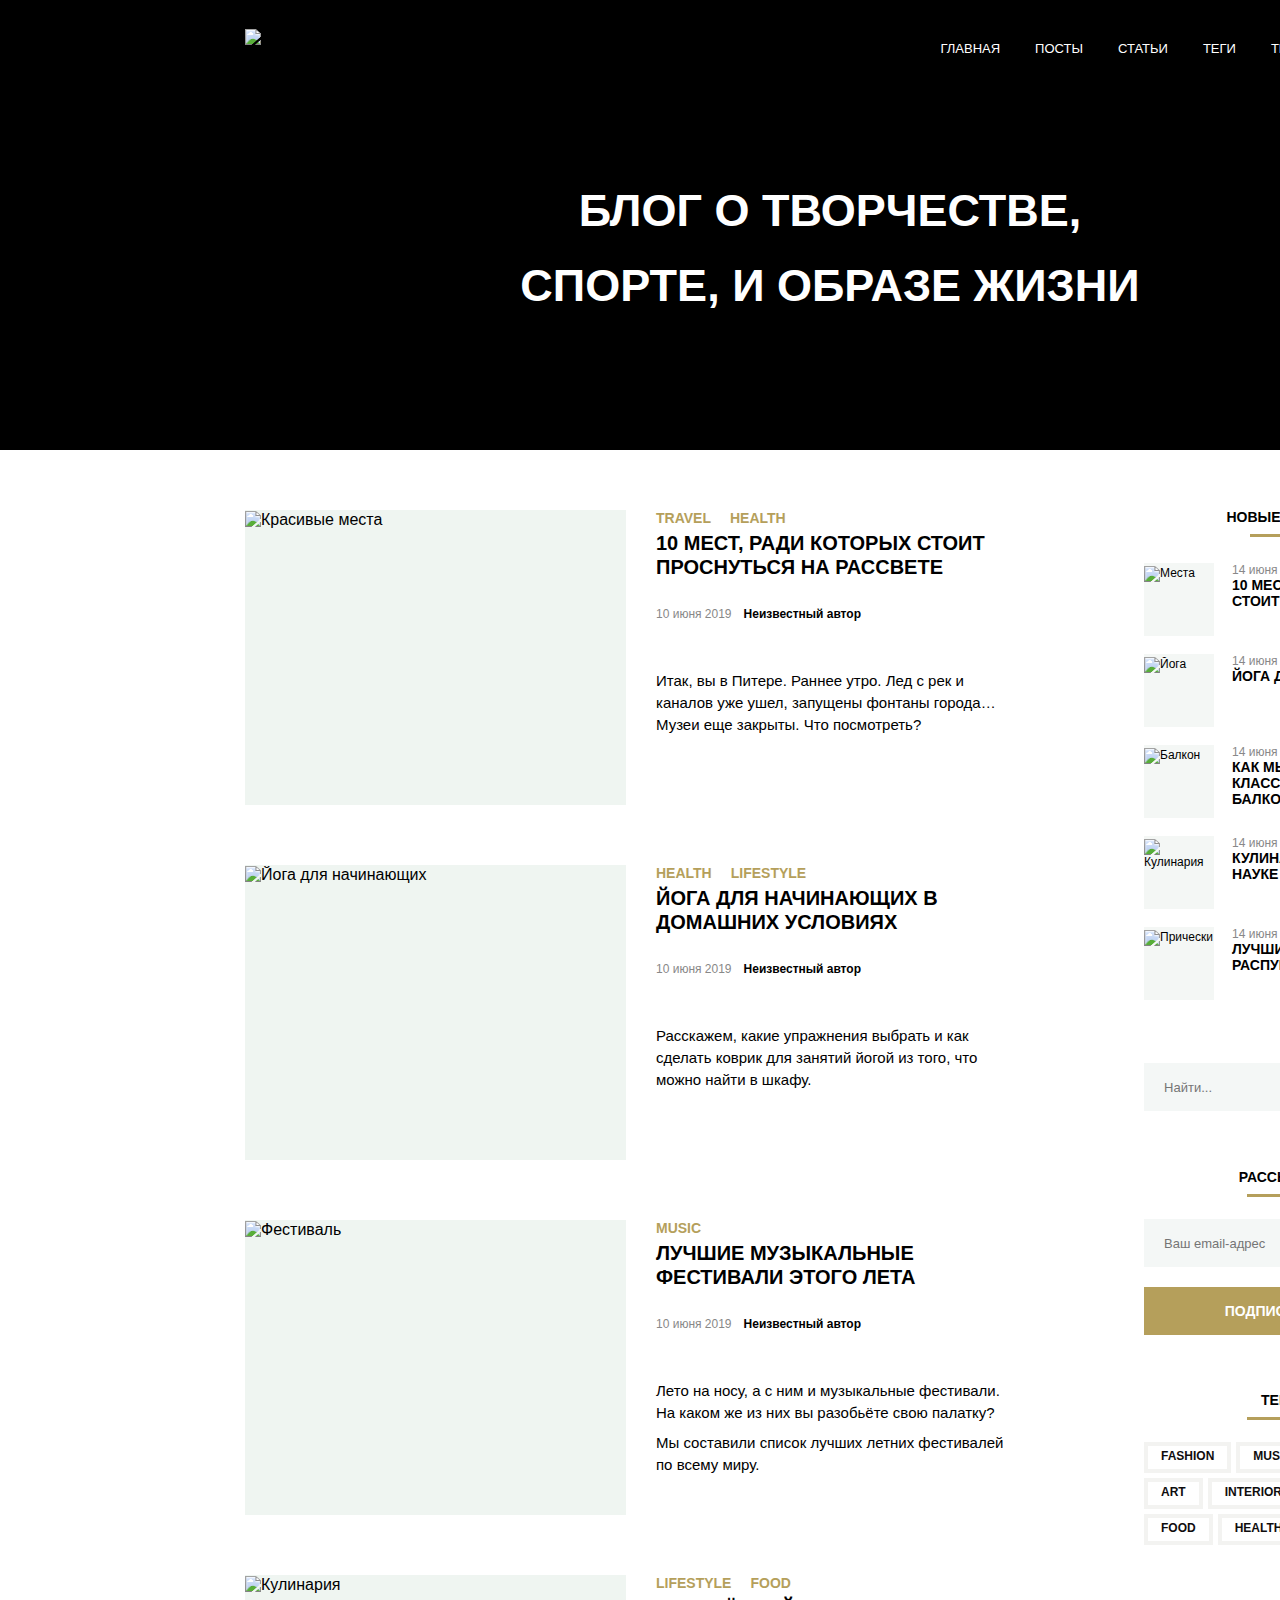
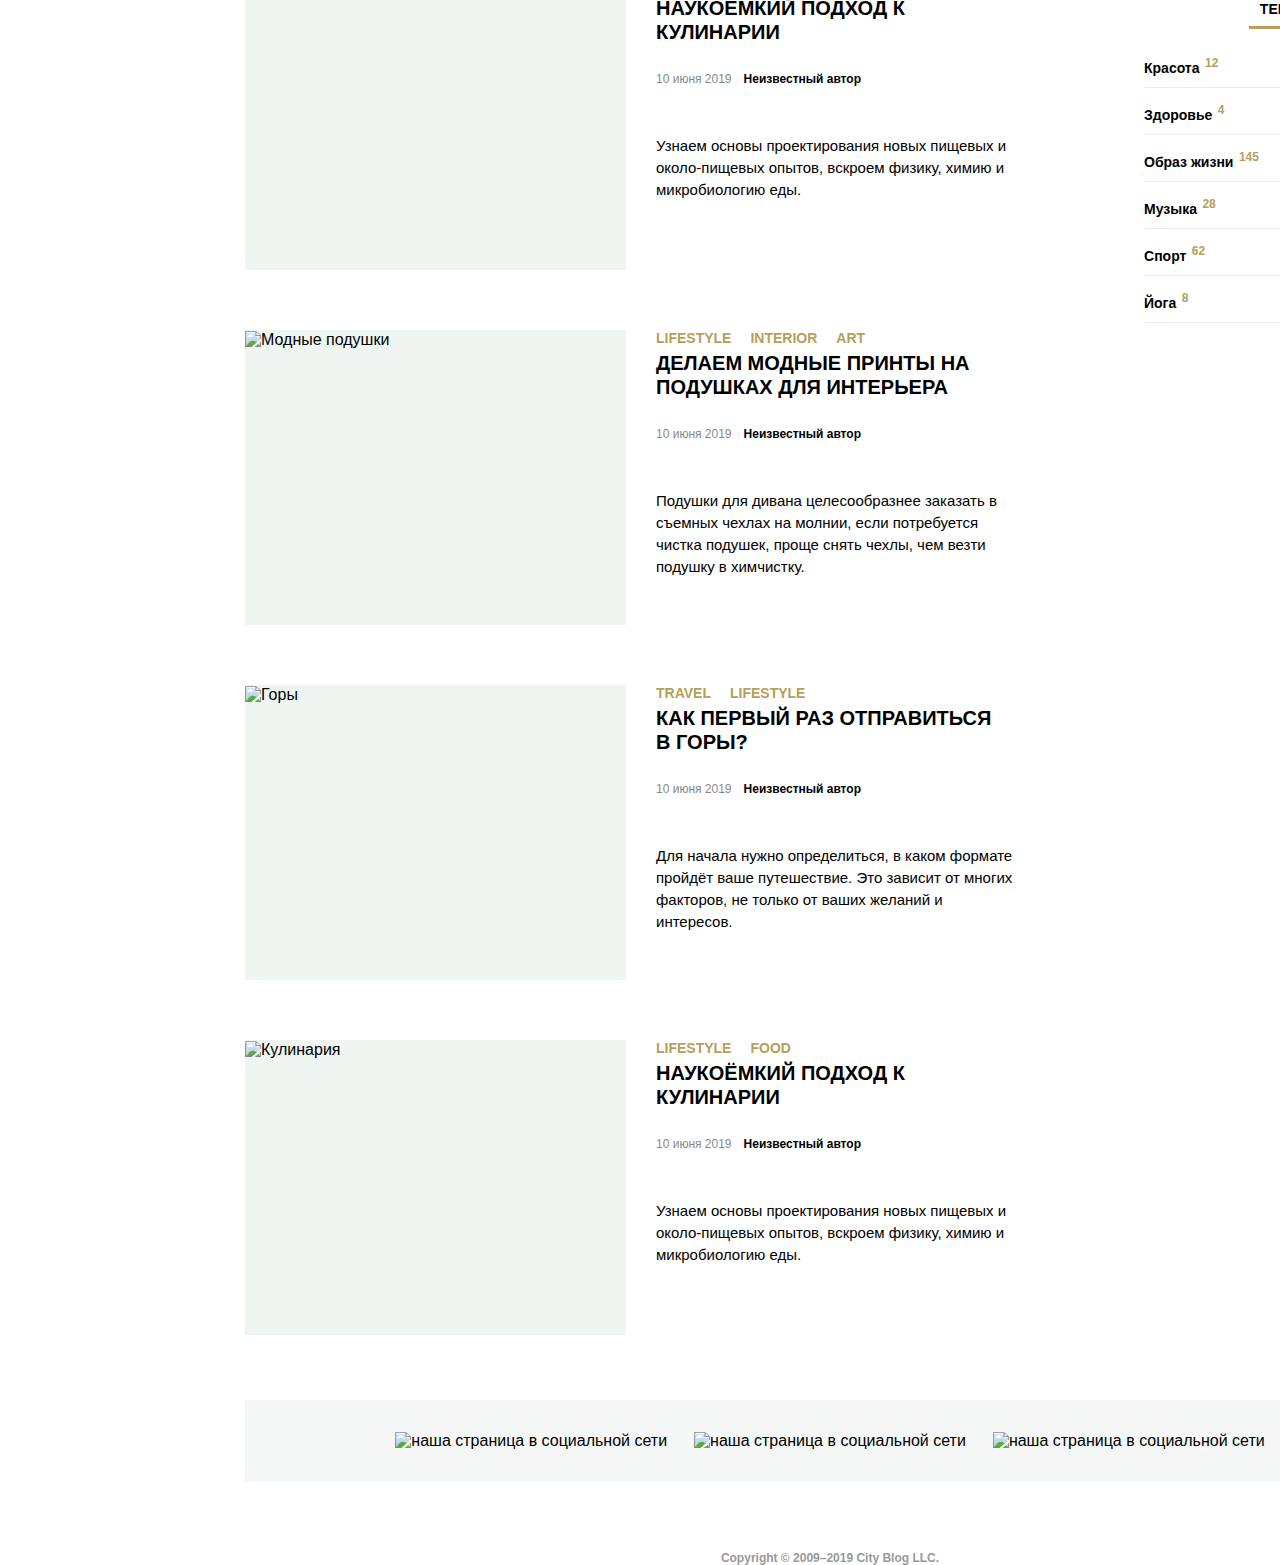
==== commit 249d83bc: "site done" ====
--- a/diploma.html
+++ b/diploma.html
@@ -12,8 +12,9 @@
   <header class="header">
     <div class="container">
       <!-- Заполнение заголовка -->
-      <img src="https://netology-code.github.io/html-2-diploma/sources/images/noemi-logo.svg" class="header-logo"
-        alt="Логотип">
+      <a class="menu-link" href="#home">
+        <img src="https://netology-code.github.io/html-2-diploma/sources/images/noemi-logo.svg" class="header-logo" alt="Логотип">
+      </a>
       <nav class="menu">
         <ul class="menu-list">
           <li class="menu-list-item">
@@ -360,43 +361,71 @@
 
       <!-- теги -->
       <h3 class="tag-headline">теги</h3>
-      <section class="tag-section">
+      <ul class="tag-section">
+        <li class="tag-name">
         <a class="tag-title" href="#0">fashion</a>
+       </li>
+       <li class="tag-name">
         <a class="tag-title" href="#0">music</a>
+      </li>
+      <li class="tag-name">
         <a class="tag-title" href="#0">Lifestyle</a>
+      </li>
+      <li class="tag-name">
         <a class="tag-title" href="#0">art</a>
+      </li>
+        <li class="tag-name">
         <a class="tag-title" href="#0">interior</a>
+      </li>
+        <li class="tag-name">
         <a class="tag-title" href="#0">travel</a>
+      </li>
+        <li class="tag-name">
         <a class="tag-title" href="#0">food</a>
+      </li>
+        <li class="tag-name">
         <a class="tag-title" href="#0">health</a>
-      </section>
+      </li>
+      </ul>
 
       <!-- темы -->
       <h3 class="themes-headline">темы</h3>
       <ul class="themes-list">
         <li class="themes-list-item">
+          <div class="themes-box">
           <a class="themes-name" href="#0">красота</a>
-          <sup class="themes-count">12</sup>
-        </li>
-        <li class="themes-list-item">
+          <span class="themes-count">12</span>
+          </div>
+        </li>
+        <li class="themes-list-item">
+          <div class="themes-box">
           <a class="themes-name" href="#0">здоровье</a>
-          <sup class="themes-count">4</sup>
-        </li>
-        <li class="themes-list-item">
+          <span class="themes-count">4</span>
+        </div>
+        </li>
+        <li class="themes-list-item">
+          <div class="themes-box">
           <a class="themes-name" href="#0">образ жизни</a>
-          <sup class="themes-count">145</sup>
-        </li>
-        <li class="themes-list-item">
+          <span class="themes-count">145</span>
+        </div>
+        </li>
+        <li class="themes-list-item">
+          <div class="themes-box">
           <a class="themes-name" href="#0">Музыка</a>
-          <sup class="themes-count">28</sup>
-        </li>
-        <li class="themes-list-item">
+          <span class="themes-count">28</span>
+          </div>
+        </li>
+        <li class="themes-list-item">
+          <div class="themes-box">
           <a class="themes-name" href="#0">спорт</a>
-          <sup class="themes-count">62</sup>
-        </li>
-        <li class="themes-list-item">
+          <span class="themes-count">62</span>
+          </div>
+        </li>
+        <li class="themes-list-item">
+          <div class="themes-box">
           <a class="themes-name" href="#0">Йога</a>
-          <sup class="themes-count">8</sup>
+          <span class="themes-count">8</span>
+          </div>
         </li>
       </ul>
     </aside>
--- a/diploma.css
+++ b/diploma.css
@@ -127,12 +127,14 @@
 .section {
   padding-top: 60px;
   display: flex;
+  align-items: flex-start;
   justify-content: space-between;
   box-sizing: border-box;
 }
 
 .section-image {
   width: 381px;
+  height: 294px;
   padding-top: 1px;
   background-color: #eff5f1;
 
@@ -413,9 +415,10 @@
   display: flex;
   align-items: flex-start;
   flex-wrap: wrap;
-}
-
-.tag-title {
+  padding-left: 0px;
+}
+
+.tag-name {
   box-sizing: border-box;
   margin-top: 5px;
   height: 31px;
@@ -427,8 +430,8 @@
   padding: 3px 13px 0 13px;
 }
 
-.tag-title:nth-child(3n),
-.tag-title:nth-child(3n-1) {
+.tag-name:nth-child(3n),
+.tag-name:nth-child(3n-1) {
   margin-left: 5px;
 }
 
@@ -453,23 +456,23 @@
 }
 
 .themes-list {
-  padding: 0;
+  box-sizing: border-box;
+  padding:0;
+
 }
 
 .themes-list-item {
-  height: 27px;
-  box-sizing: border-box;
-  margin-top: 20px;
+  height: 20px;
+  margin-top: 27px;
+  display: flex;
 }
 
 .themes-name {
-  display: inline-block;
-  box-sizing: border-box;
-  font-weight: 700;
-  font-size: 14px;
-}
-
-.themes-name:first-letter {
+  font-weight: 700;
+  font-size: 14px;
+}
+
+.themes-box:first-letter {
   text-transform: uppercase;
 }
 
@@ -477,21 +480,23 @@
   color: #b59f5b;
 }
 
-
 .themes-count {
+  vertical-align: 0.5em;
   font-weight: 700;
   font-size: 12px;
   color: #b59f5b;
-}
-
-.themes-count:after {
+  margin-left: 1px;
+}
+
+.themes-box:after {
   content: "";
   display: block;
   width: 270px;
   height: 1px;
-  background: #ededed;
+  background: #eaeaea;
   margin-top: 10px;
 }
+
 
 .page-footer {
   width: 1200px;
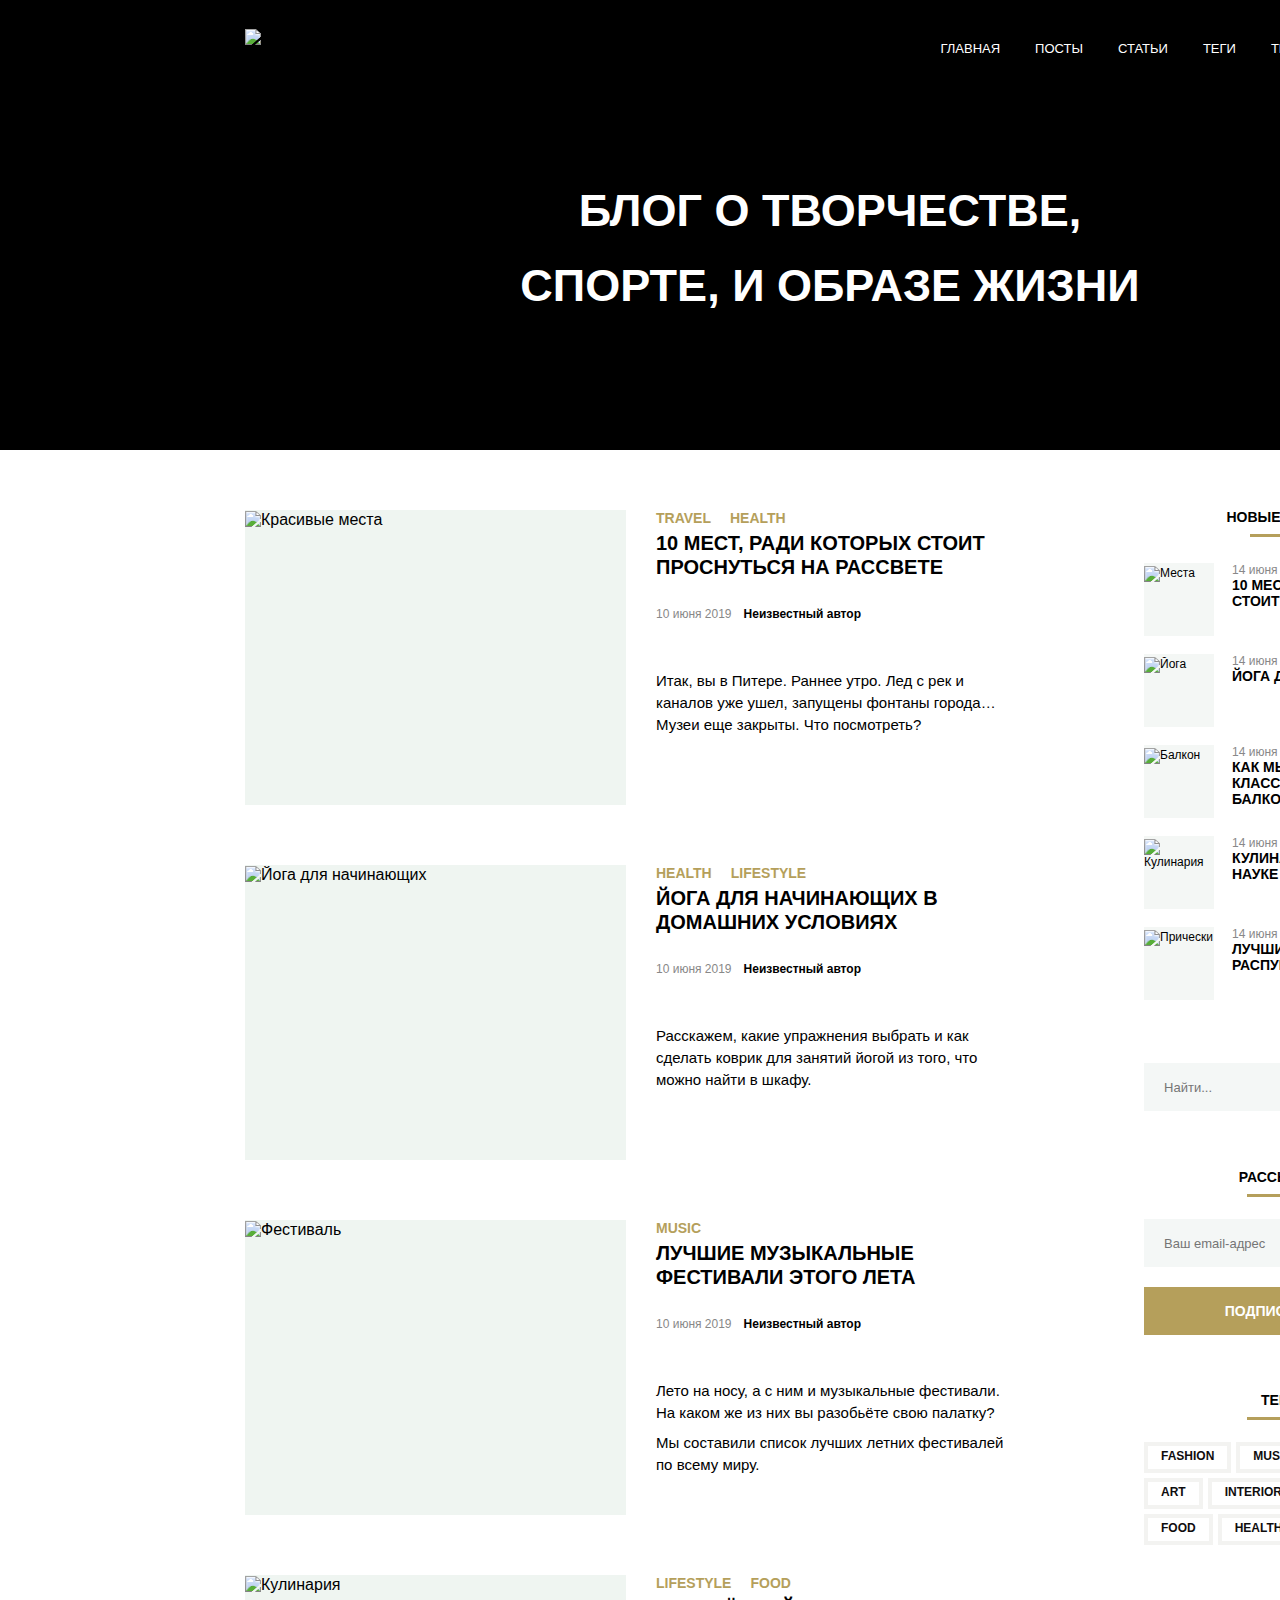
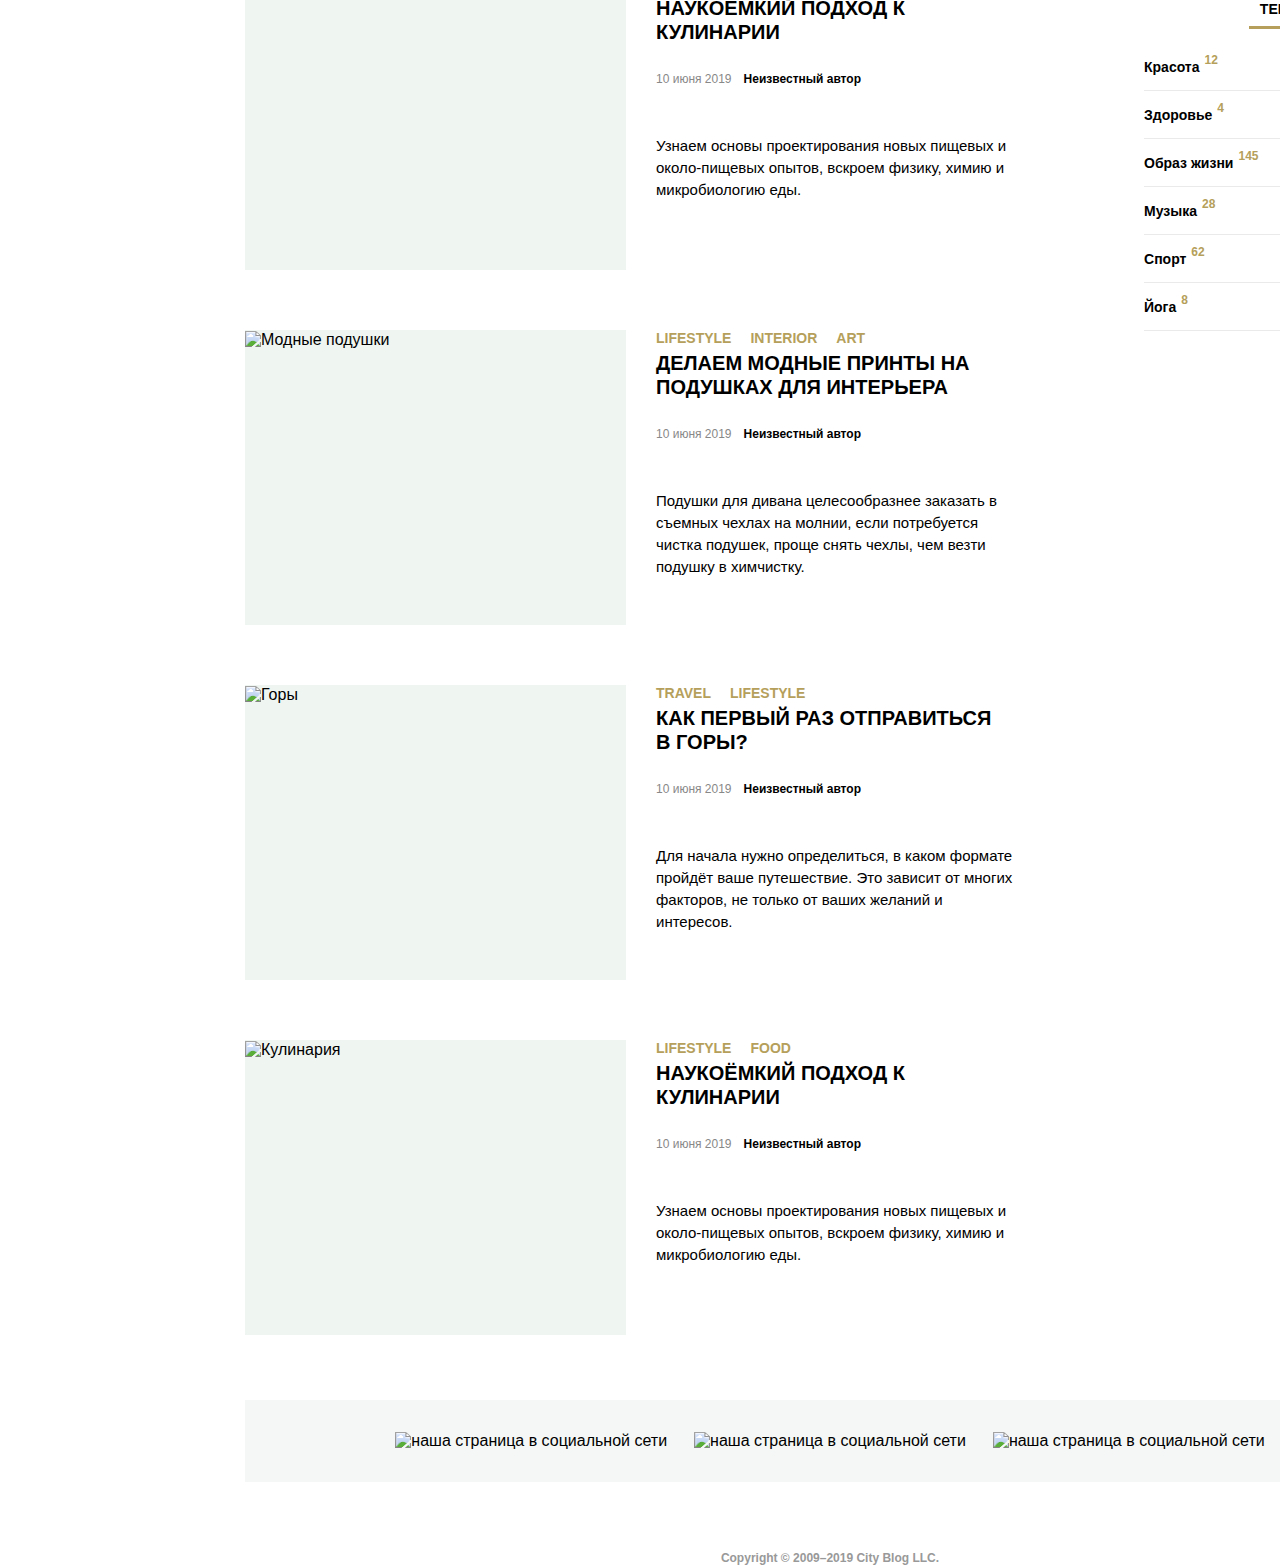
==== commit 819f19a8: "Done1030" ====
--- a/diploma.html
+++ b/diploma.html
@@ -13,7 +13,8 @@
     <div class="container">
       <!-- Заполнение заголовка -->
       <a class="menu-link" href="#home">
-        <img src="https://netology-code.github.io/html-2-diploma/sources/images/noemi-logo.svg" class="header-logo" alt="Логотип">
+        <img src="https://netology-code.github.io/html-2-diploma/sources/images/noemi-logo.svg" class="header-logo"
+          alt="Логотип">
       </a>
       <nav class="menu">
         <ul class="menu-list">
@@ -363,69 +364,57 @@
       <h3 class="tag-headline">теги</h3>
       <ul class="tag-section">
         <li class="tag-name">
-        <a class="tag-title" href="#0">fashion</a>
-       </li>
-       <li class="tag-name">
-        <a class="tag-title" href="#0">music</a>
-      </li>
-      <li class="tag-name">
-        <a class="tag-title" href="#0">Lifestyle</a>
-      </li>
-      <li class="tag-name">
-        <a class="tag-title" href="#0">art</a>
-      </li>
-        <li class="tag-name">
-        <a class="tag-title" href="#0">interior</a>
-      </li>
-        <li class="tag-name">
-        <a class="tag-title" href="#0">travel</a>
-      </li>
-        <li class="tag-name">
-        <a class="tag-title" href="#0">food</a>
-      </li>
-        <li class="tag-name">
-        <a class="tag-title" href="#0">health</a>
-      </li>
+          <a class="tag-title" href="#0">fashion</a>
+        </li>
+        <li class="tag-name">
+          <a class="tag-title" href="#0">music</a>
+        </li>
+        <li class="tag-name">
+          <a class="tag-title" href="#0">Lifestyle</a>
+        </li>
+        <li class="tag-name">
+          <a class="tag-title" href="#0">art</a>
+        </li>
+        <li class="tag-name">
+          <a class="tag-title" href="#0">interior</a>
+        </li>
+        <li class="tag-name">
+          <a class="tag-title" href="#0">travel</a>
+        </li>
+        <li class="tag-name">
+          <a class="tag-title" href="#0">food</a>
+        </li>
+        <li class="tag-name">
+          <a class="tag-title" href="#0">health</a>
+        </li>
       </ul>
 
       <!-- темы -->
       <h3 class="themes-headline">темы</h3>
       <ul class="themes-list">
         <li class="themes-list-item">
-          <div class="themes-box">
           <a class="themes-name" href="#0">красота</a>
           <span class="themes-count">12</span>
-          </div>
-        </li>
-        <li class="themes-list-item">
-          <div class="themes-box">
+        </li>
+        <li class="themes-list-item">
           <a class="themes-name" href="#0">здоровье</a>
           <span class="themes-count">4</span>
-        </div>
-        </li>
-        <li class="themes-list-item">
-          <div class="themes-box">
+        </li>
+        <li class="themes-list-item">
           <a class="themes-name" href="#0">образ жизни</a>
           <span class="themes-count">145</span>
-        </div>
-        </li>
-        <li class="themes-list-item">
-          <div class="themes-box">
+        </li>
+        <li class="themes-list-item">
           <a class="themes-name" href="#0">Музыка</a>
           <span class="themes-count">28</span>
-          </div>
-        </li>
-        <li class="themes-list-item">
-          <div class="themes-box">
+        </li>
+        <li class="themes-list-item">
           <a class="themes-name" href="#0">спорт</a>
           <span class="themes-count">62</span>
-          </div>
-        </li>
-        <li class="themes-list-item">
-          <div class="themes-box">
+        </li>
+        <li class="themes-list-item">
           <a class="themes-name" href="#0">Йога</a>
           <span class="themes-count">8</span>
-          </div>
         </li>
       </ul>
     </aside>
--- a/diploma.css
+++ b/diploma.css
@@ -434,6 +434,10 @@
 .tag-name:nth-child(3n-1) {
   margin-left: 5px;
 }
+.tag-name:hover {
+  padding-top: 4px;
+  border: 4px solid #b59f5b;
+}
 
 .themes-headline {
   padding-top: 42px;
@@ -458,13 +462,15 @@
 .themes-list {
   box-sizing: border-box;
   padding:0;
+  margin-top: 10px;
 
 }
 
 .themes-list-item {
-  height: 20px;
-  margin-top: 27px;
-  display: flex;
+  height: 47px;
+  display: flex;
+  border-bottom: 1px solid  #eaeaea;
+  align-items: center;
 }
 
 .themes-name {
@@ -472,7 +478,7 @@
   font-size: 14px;
 }
 
-.themes-box:first-letter {
+.themes-name:first-letter {
   text-transform: uppercase;
 }
 
@@ -481,22 +487,12 @@
 }
 
 .themes-count {
-  vertical-align: 0.5em;
+  height: 27px;
   font-weight: 700;
   font-size: 12px;
   color: #b59f5b;
-  margin-left: 1px;
-}
-
-.themes-box:after {
-  content: "";
-  display: block;
-  width: 270px;
-  height: 1px;
-  background: #eaeaea;
-  margin-top: 10px;
-}
-
+  margin-left: 5px;
+}
 
 .page-footer {
   width: 1200px;
